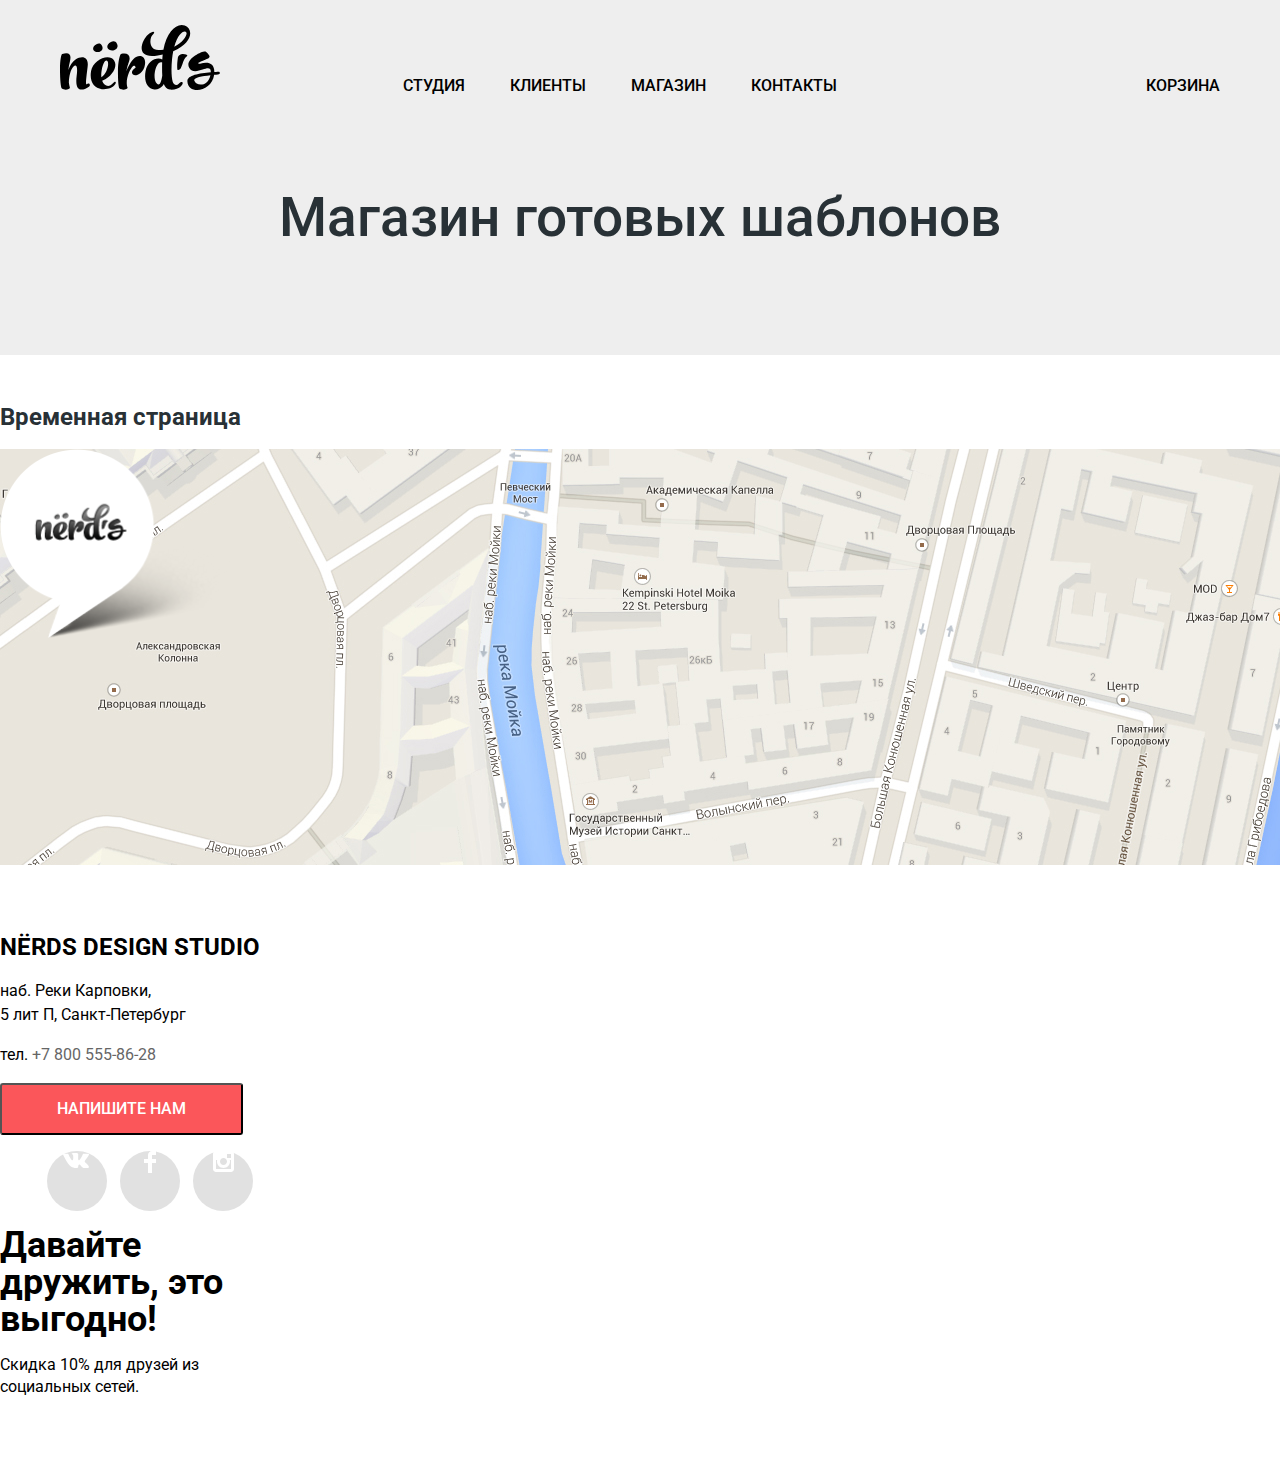
==== blank.html @ 704a521c "create: main html" ====
<!DOCTYPE html>
<html lang="ru">

<head>
    <meta charset="utf-8" />
    <title>Магазин готовых шаблонов</title>
    <link href="https://fonts.googleapis.com/css2?family=Roboto:ital,wght@0,400;0,500;1,700&display=swap" rel="stylesheet" />
    <link href="css/normalize.css" rel="stylesheet" />
    <link href="css/style.css" rel="stylesheet" />
</head>

<body>
    <header class="page-header">
        <div class="wrapper">
            <nav class="main-navigation page">
                <a class="main-header-logo" href="/index.html">
                    <img src="img/nerds-logo.svg" width="160" height="65" alt="Логотип
              интернет-магазина Nerds" class="logo" />
                </a>
                <ul class="site-navigation">
                    <li><a href="#">Студия</a></li>
                    <li><a href="#">Клиенты</a></li>
                    <li><a href="catalog.html">Магазин</a></li>
                    <li><a href="#">Контакты</a></li>
                </ul>
                <div class="basket">
                    <a href="#nowhere" class="basket-link">Корзина</a>
                </div>
            </nav>
            <h1 class="catalog-title">Магазин готовых шаблонов</h1>
        </div>
    </header>
    <main>
        <h2>Временная страница</h2>
    </main>
    <footer class="main-footer">
        <section class="map">
            <h2 class="visually-hidden">Где нас найти - карта</h2>
            <img src="img/map-marker.png" width="230" height="190" class="map-marker" alt="Местоположение на карте" />
        </section>
        <section>
            <h2>NЁRDS DESIGN STUDIO</h2>
            <p>наб. Реки Карповки,<br />5 лит П, Санкт-Петербург</p>
            <p class="contact-tel">
                тел. <a href="tel:+78005558628">+7 800 555-86-28</a>
            </p>
            <button type="button" class="button">Напишите нам</button>
        </section>
        <section class="social">
            <h2 class="visually-hidden">Нердс в социальных сетях</h2>
            <ul class="social-list">
                <li class="social-button">
                    <a href="https://vk.com/htmlacademy">
                        <svg class="social-item" width="27" height="15" viewBox="0
                        0 27 15" fill="none" xmlns="http://www.w3.org/2000/svg">
                <path
                  d="M16.138 11.5108C17.094 11.2018 18.318 13.5508
                          19.621 14.4498C20.599 15.1308 21.348 14.9838 21.348
                          14.9838L24.821 14.9338C24.821 14.9338 26.636 14.8218
                          25.778 13.3798C25.707 13.2598 25.275 12.3108 23.193
                          10.3578C21.016 8.31477 21.311 8.64577 23.932
                          5.11377C25.529 2.96077 26.168 1.64577 25.968
                          1.08577C25.776 0.54677 24.603 0.68677 24.603
                          0.68677L20.69 0.71377C20.309 0.71477 19.986 0.83277
                          19.839 1.22877C19.836 1.23277 19.218 2.89477 18.394
                          4.30777C16.653 7.29677 15.958 7.45577 15.67
                          7.26877C15.009 6.83577 15.176 5.53177 15.176
                          4.60477C15.176 1.70777 15.608 0.49977 14.33
                          0.18777C13.903 0.0837698 13.591 0.0157698 12.502
                          0.00576984C11.11 -0.0152302 9.92797 0.00576985 9.25797
                          0.33477C8.81297 0.55777 8.47197 1.04677 8.67897
                          1.07477C8.93897 1.10977 9.52197 1.23477 9.83397
                          1.66077C10.235 2.21277 10.223 3.44977 10.223
                          3.44977C10.223 3.44977 10.452 6.86077 9.68297
                          7.28377C9.15497 7.57377 8.43297 6.98177 6.87997
                          4.26777C6.08697 2.87977 5.48797 1.34577 5.48797
                          1.34577C5.48797 1.34577 5.37197 1.06077 5.16197
                          0.90477C4.91197 0.71977 4.56197 0.66077 4.56197
                          0.66077L0.84797 0.68477C0.84797 0.68477 0.28997
                          0.70077 0.0849697 0.94677C-0.0970303 1.16477 0.0699697
                          1.61477 0.0699697 1.61477C0.0699697 1.61477 2.97897
                          8.49577 6.27297 11.9618C9.29297 15.1438 12.725 14.9328
                          12.725 14.9328H14.28C14.28 14.9328 14.749 14.8788
                          14.989 14.6208C15.213 14.3808 15.203 13.9298 15.203
                          13.9298C15.203 13.9298 15.172 11.8208 16.138 11.5108Z"
                  fill="white"
                />
              </svg>
                    </a>
                </li>
                <li class="social-button">
                    <a href="https://www.facebook.com/htmlacademy/">
                        <svg class="social-item" width="12" height="22" viewBox="0 0 12 22" fill="none" xmlns="http://www.w3.org/2000/svg">
                <path
                  d="M12 4V0H8C5.79086 0 4 1.79086 4
                            4V8H0V12H4V22H8V12H12V8H8V4H12Z"
                  fill="white"
                />
              </svg>
                    </a>
                </li>
                <li class="social-button">
                    <a href="https://www.instagram.com/htmlacademy/">
                        <svg class="social-item" width="21" height="21" viewBox="0 0 21 21" fill="none" xmlns="http://www.w3.org/2000/svg">
                <path
                  fill-rule="evenodd"
                  clip-rule="evenodd"
                  d="M3
                              0H18C19.65 0 21 1.35 21 3V18C21 19.65 19.65 21 18
                              21H3C1.35 21 0 19.65 0 18V3C0 1.35 1.35 0 3 0ZM14
                              10.5C14 8.57 12.43 7 10.5 7C8.57 7 7 8.57 7 10.5C7
                              12.43 8.57 14 10.5 14C12.43 14 14 12.43 14 10.5ZM3
                              18V9H4.181C4.0626 9.49127 4.00186 9.99467 4 10.5C4
                              14.0899 6.91015 17 10.5 17C14.0899 17 17 14.0899
                              17 10.5C16.9986 9.99464 16.9379 9.49118 16.819
                              9H18V18H3ZM14 7H18V3H14V7Z"
                  fill="white"
                />
              </svg>
                    </a>
                </li>
            </ul>

            <div class="promo">
                <h2 class="visually-hidden">Промоакция магазина Нердс</h2>
                <span>Давайте дружить, это выгодно!</span>
                <p>Скидка 10% для друзей из социальных сетей.</p>
            </div>
        </section>
    </footer>
</body>

</html>
---- css/style.css ----
:root {
  --basic-black: #000000;
  --basic-dark-black: #283136;
  --basic-light-black: #4d4d4d;
  --basic-extra-black: #231f20;
  --basic-neutral-grey: #eeeeee;
  --basic-grey: #a6a6a6;
  --basic-light-grey: #E8E8E8;
  --basic-extra-grey: #dfdfdf;
  --basic-dark-grey: #d5d5d5;
  --basic-white: #ffffff;
  --basic-red: #fb565a;
  --basic-light-red: #e74246;
  --basic-extra-red: #d7373b;
  --basic-green: #00ca74;
  --basic-light-green: #00bc6c;
  --basic-extra-green: #00aa62;
  --basic-yellow: #efc84a;
  --basic-light-yellow: #eab534;
  --basic-extra-yellow: #e5a722;
}

/* Global */



body {
  min-width: 1200px;
  margin: 0;
  padding: 0;
  font-family: "Roboto", sans-serif;
  font-size: 16px;
  line-height: 24px;
  font-weight: 400;
  color: var(--basic-dark-black);
  text-transform: none;
  background-color: var(--basic-white);
}

a {
  text-decoration: none;
}

img {
  max-width: 100%;
  height: auto;
}

.visually-hidden {
  position: absolute;
  clip: rect(0 0 0 0);
  width: 1px;
  height: 1px;
  margin: -1px;
}

/* Grid */

.page {
  height: 100%;
}

.page-body {
  min-height: 100%;
  display: grid;
  grid-template-rows: min-content 1fr min-content;
  align-content: start;
}

.main-header,
.page-header {
  padding-top: 25px;
  background-color: var(--basic-neutral-grey);
}

.wrapper {
  width: 1160px;
  margin: 0 auto;
}

/* Main navigation */

.main-navigation {
  font-size: 16px;
  line-height: 24px;
  display: flex;
  justify-content: space-between;
  align-items: baseline;
}

.logo {
  width: 160px;
}

.basket-link {
  width: 160px;
    text-transform: uppercase;
}

.site-navigation {
  display: flex;
  flex-wrap: wrap;
  width: 600px;
  justify-content: flex-start;
  align-items: baseline;
  text-transform: uppercase;

}

.site-navigation li {
  margin-right: 45px;
  margin-bottom: 10px;
}



.site-navigation,
.basket-link {
  list-style: none;
  font-weight: 500;
  line-height: 16px;
}

.site-navigation a,
.basket-link {
  color: var(--basic-black);
}

.site-navigation a:hover,
.basket-link:hover {
  color: var(--basic-red);
}

.site-navigation a:focus,
.basket-link:focus {
  color: var(--basic-gray);
}

.site-navigation-current a:not([href]) {
  color: var(--basic-black);
  text-decoration: underline;
  text-decoration-color: var(--basic-red);
}

/* slider */

.slide {
  margin-bottom: 80px;
  background-color: var(--basic-neutral-grey);
}

.slide-wrap {
  width: 1160px;
  margin: 0 auto;
  display: grid;
  grid-template-columns: 1fr 760px;
}

.slider {
  list-style: none;
  background-color: var(--basic-neutral-grey);
}

.slide-wrap {
  display: flex;
  flex-direction: row;
  align-items: flex-start;
}

.slogan {
  margin: 70px 0 0 0;
  padding-right: 10px;
  font-weight: 500;
  font-size: 55px;
  line-height: 55px;
}

.slider-text {
  padding-bottom: 40px;
}

.slider-pagination {
  display: flex;
}

.slider-pagination li {
  list-style-type: none;
  margin-right: 17px;
}

.slider.button,
.services-item.button {
  padding: 15px 55px;
  background-color: var(--basic-red);
  font-weight: 500;
  line-height: 18px;
  color: #ffffff;
  text-transform: uppercase;
  border-radius: 3px;
}

.slider.button {
  width: 240px;
}

.slider.button:hover,
.services-item.button:hover {
  background: var(--basic-red);
}

.slider.button:focus,
.services-item.button:focus {
  background-color: var(--basic-extra-red);
  opacity: 0.3;
}

/*services*/

.services {
  margin-bottom: 80px;
}

.services-list {
  list-style: none;
}

.services-list {
  display: grid;
  grid-template-columns: 1fr 1fr 1fr;
}

.services-item {
  margin-bottom: 25px;
  width: 300px;
  text-align: left;
}

.services-item p {
  margin-bottom: 40px;
}

.services-item h3 {
  margin-bottom: 0;
  text-align: left;
  font-weight: 700;
  font-size: 24px;
  line-height: 30px;
  color: #000000;
}

.services-item.button-green {
  padding: 15px 55px;
  background-color: var(--basic-green);
  font-weight: 500;
  line-height: 18px;
  color: #ffffff;
  text-transform: uppercase;
  border-radius: 3px;
}

.services-item.button-green:hover {
  background-color: var(--basic-light-green);
}

.services-item.button-green:focus {
  background-color: var(--basic-extra-green);
  opacity: 0.3;
}

.services-item.button-yellow {
  padding: 15px 55px;
  background-color: var(--basic-yellow);
  font-weight: 500;
  line-height: 18px;
  color: #ffffff;
  text-transform: uppercase;
  border-radius: 3px;
}

.services-item.button-yellow:hover {
  background-color: var(--basic-light-yellow);
}

.services-item.button-yellow:focus {
  background-color: var(--basic-extra-yellow);
  opacity: 0.3;
}

/*about*/

.about-wrap {
  margin-bottom: 80px;
  display: grid;
  grid-template-columns: 800px 360px;
}

.about {
  max-width: 650px;
}

.slogan-about {
  font-weight: 500;
  font-size: 45px;
  line-height: 45px;
}

.title-about {
  font-weight: bold;
  font-size: 16px;
  line-height: 24px;
  text-transform: uppercase;
}

.development-list,
.portfolio-list {
  list-style: none;
  padding: 0;
  margin: 0;
}

/*  portfolio */

.portfolio-list {
  margin-bottom: 80px;
  display: grid;
  grid-template-columns: 1fr 1fr 1fr 1fr;
}

.map {
  position: relative;
  width: 100%;
  height: 416px;
  margin-bottom: 70px;
  background-image: url(../img/map.jpg);
}

.contact {
  position: absolute;
  top: 156px;
  left: 0px;                                     ;
}

/*footer*/

.main-footer {
  color: var(--basic-black);
  background-color: var(--basic-white);
  margin-bottom: 80px;
}

.footer-wrapper {
  width: 1160px;
  margin: 0 auto;
}

.footer-wrapper {
  display: grid;
  grid-template-columns: 1fr 1fr;
}

.social {
  width: 260px;
}

.social-list {
  display: flex;
  justify-content: space-around;
}

.social ul {
  list-style: none;
}

.social-button {
  width: 60px;
  height: 60px;
  border-radius: 50%;
  background: linear-gradient(0deg, #e1e1e1, #e1e1e1), #ffffff;
  text-align: center;
}

.social-button:hover {
  background: red;
}


.promo span {
  font-weight: bold;
  font-size: 36px;
  line-height: 36px;
}

.promo p {
  line-height: 22px;
}

/*contact*/

.contact h2 {
  font-weight: bold;
  font-size: 18px;
  line-height: 30px;
}

.contact p {
  font-weight: 400;
  font-size: 16px;
  line-height: 18px;
  color: #666666;
}

.contact-tel a {
  color: #666666;
}

.button {
  padding: 15px 55px;
  background-color: var(--basic-red);
  font-weight: 500;
  line-height: 18px;
  color: #ffffff;
  text-transform: uppercase;
  border-radius: 3px;
}

/*page-catalog*/

.page-header {
  margin-bottom: 50px;
  background-color: var(--basic-neutral-grey);
}

.page-grid {
  display: grid;
  grid-template-columns: 400px 760px;

}

.content-header {
  display: flex;
  justify-content: space-between;
  min-width: 760px;

}

.sort-list {
  display: flex;
}

.sort-item {
  padding: 0;
  margin-right: 25px;
}

.catalog-title {
  margin: 0;
  padding: 70px 0 110px 0;
  text-align: center;
  font-weight: 500;
  font-size: 55px;
  line-height: 55px;
}

.sort {
  font-weight: 700;
  font-size: 18px;
  line-height: 30px;
  text-transform: uppercase;
}

.sort-list,
.sort-control,
.content-browser,
.pagination {
  list-style: none;
}

.sort-item {
  font-size: 14px;
  color: #E8E8E8;
  line-height: 18px;
  text-transform: uppercase;
}

.sort-item a.active {
  font-size: 14px;
  line-height: 18px;
  color: var(--basic-black);
  text-transform: uppercase;
}



.pagination-item {
  width: 50px;
  height: 40px;
  padding-top: 10px;
  text-align: center;
  border: 1px solid #DBDBDB;
  border-radius: 3px;
  background-color: var(--basic-light-grey);
}

.pagination-item-current {
  width: 50px;
  height: 40px;
  padding-top: 10px;
  text-align: center;
  background-color: var(--basic-white);
  border: 1px solid #DBDBDB;
}

.pagination-item-next {
  width: 260px;
  height: 40px;
  padding-top: 10px;
  background-color: var(--basic-neutral-grey);
  border: 1px solid #DBDBDB;
  text-align: center;
}

.content-main {
  min-width: 760px;
  padding: 0;
}

.content-browser {
  display: grid;
  grid-template-columns: 1fr 1fr;
  grid-template-rows: 1fr 1fr 1fr;
  padding: 0;
}

.content-item {
  width: 360px;
  height: 618px;
  margin-right: 30px;
  margin-bottom: 30px;
  border: 1px solid  var(--basic-light-grey);
  border-radius: 3px;
}

.content-item:nth-child(2n) {
  margin-right: 0;
}

.browser {
  width: 360px;
  height: 40px;
  margin: 0;
  padding: 0;
  background-color: var(--basic-light-grey);
}

.pagination {
  display: flex;
  justify-content: space-between;
  width: 445px;
  padding: 0;
  margin-bottom: 60px;
}
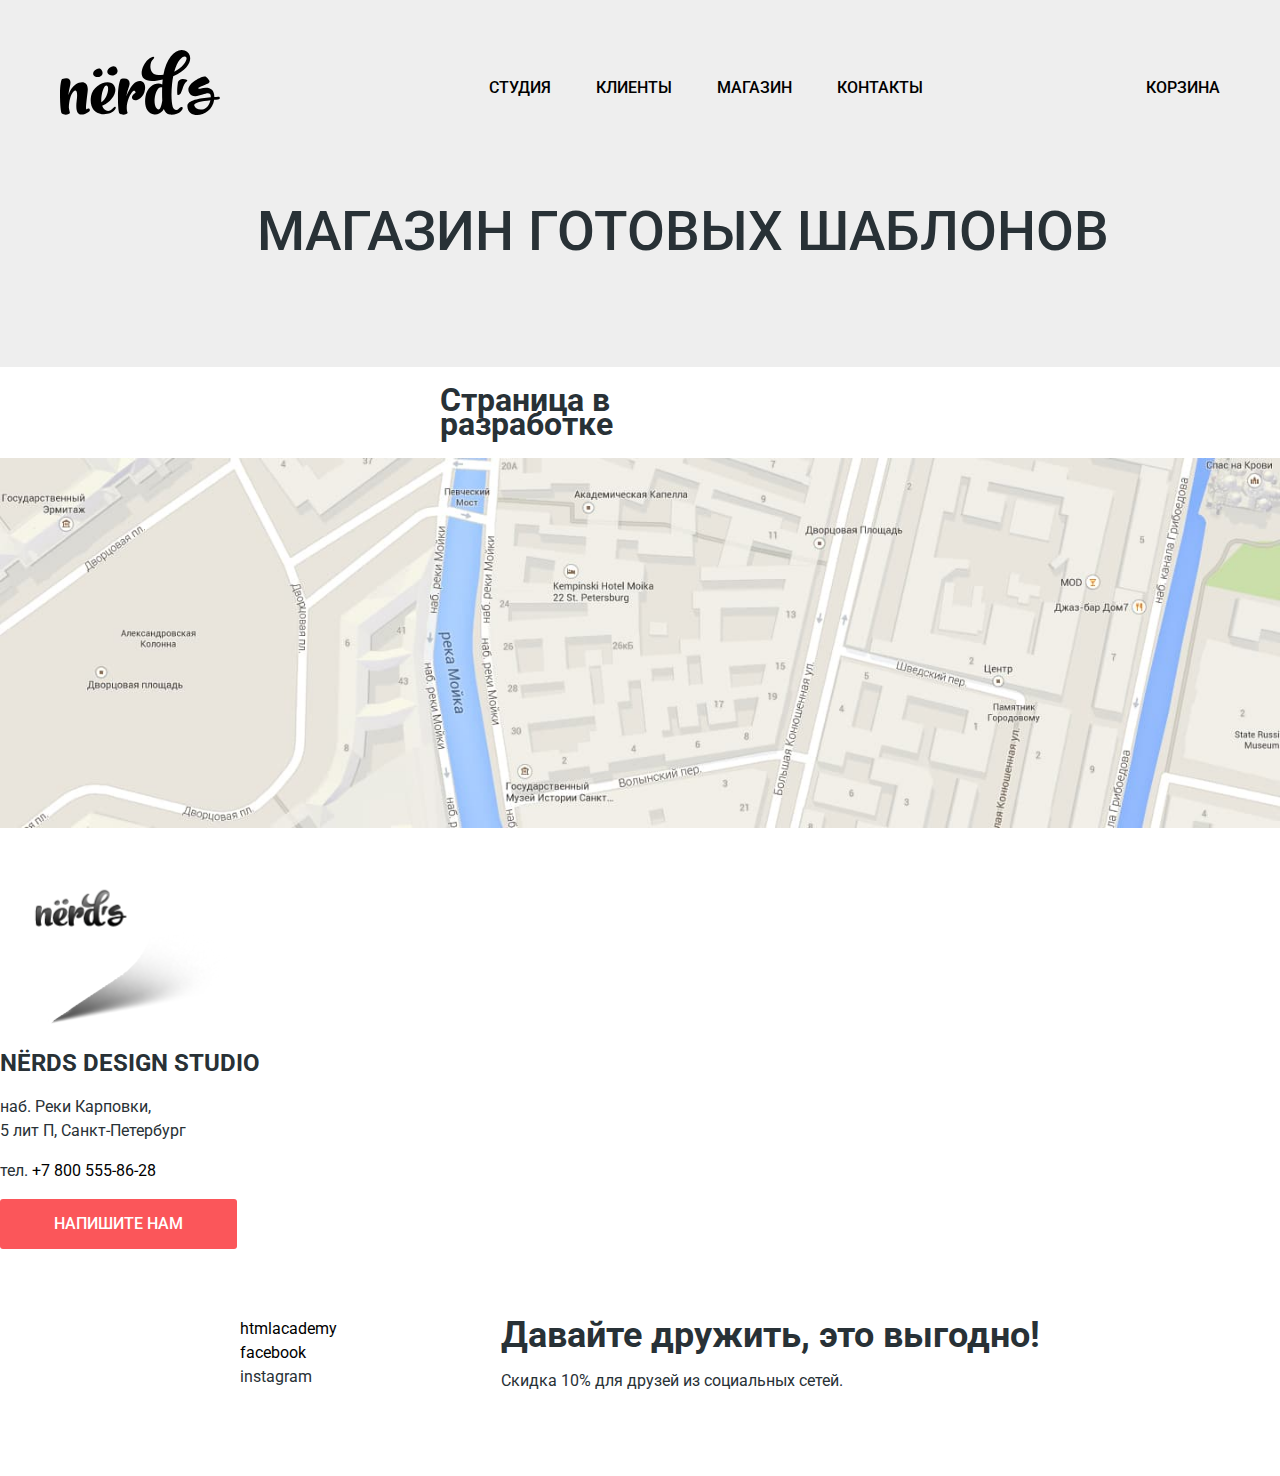
==== commit e892ef65: "create: blank.html" ====
--- a/blank.html
+++ b/blank.html
@@ -2,132 +2,81 @@
 <html lang="ru">
 
 <head>
-    <meta charset="utf-8" />
-    <title>Магазин готовых шаблонов</title>
-    <link href="https://fonts.googleapis.com/css2?family=Roboto:ital,wght@0,400;0,500;1,700&display=swap" rel="stylesheet" />
-    <link href="css/normalize.css" rel="stylesheet" />
-    <link href="css/style.css" rel="stylesheet" />
+  <meta charset="utf-8" />
+  <title>Магазин готовых шаблонов</title>
+  <link href="https://fonts.googleapis.com/css2?family=Roboto:ital,wght@0,400;0,500;1,700&display=swap" rel="stylesheet" />
+  <link href="css/normalize.css" rel="stylesheet" />
+  <link href="css/style.css" rel="stylesheet" />
+  <link rel="icon" href="favicon.ico" />
+  <link rel="icon" href="img/favicons/icon.svg" type="image/svg+xml" />
+  <link rel="apple-touch-icon" href="img/favicons/180.png" />
+  <link rel="manifest" href="manifest.webmanifest" />
 </head>
 
-<body>
-    <header class="page-header">
-        <div class="wrapper">
-            <nav class="main-navigation page">
-                <a class="main-header-logo" href="/index.html">
-                    <img src="img/nerds-logo.svg" width="160" height="65" alt="Логотип
+<body class="page-body inner-page">
+  <header class="main-header header-catalog">
+    <nav class="main-navigation">
+      <a class="main-header-logo" href="index.html">
+        <img src="img/nerds-logo.svg" width="160" height="65" alt="Логотип
               интернет-магазина Nerds" class="logo" />
-                </a>
-                <ul class="site-navigation">
-                    <li><a href="#">Студия</a></li>
-                    <li><a href="#">Клиенты</a></li>
-                    <li><a href="catalog.html">Магазин</a></li>
-                    <li><a href="#">Контакты</a></li>
-                </ul>
-                <div class="basket">
-                    <a href="#nowhere" class="basket-link">Корзина</a>
-                </div>
-            </nav>
-            <h1 class="catalog-title">Магазин готовых шаблонов</h1>
+      </a>
+      <ul class="site-navigation">
+        <li class="site-navigation-item"><a href="blank.html">Студия</a></li>
+        <li class="site-navigation-item"><a href="blank.html">Клиенты</a></li>
+        <li class="site-navigation-item"><a href="catalog.html">Магазин</a></li>
+        <li class="site-navigation-item"><a href="blank.html">Контакты</a></li>
+      </ul>
+
+      <a href="blank.html" class="basket-link">Корзина</a>
+      <p class="big-title">Магазин готовых шаблонов</p>
+    </nav>
+  </header>
+  <main class="page-catalog container">
+    <h1>Страница в разработке</h1>
+  </main>
+  <footer class="main-footer">
+    <section class="map">
+      <h2 class="visually-hidden">Где нас найти - карта</h2>
+      <img src="img/map.jpg" width="100%" height="416" alt="Карта Санкт-Петербурга" />
+      <img src="img/map-marker.png" width="230" height="190" class="map-marker" alt="Местоположение на карте" />
+    </section>
+
+    <section class="contacts">
+      <h2 class="contact-title">NЁRDS DESIGN STUDIO</h2>
+      <p class="contact-text">
+        наб. Реки Карповки,<br />5 лит П, Санкт-Петербург
+      </p>
+      <p class="contact-tel">
+        тел. <a href="tel:+78005558628">+7 800 555-86-28</a>
+      </p>
+      <button type="button" class="button">Напишите нам</button>
+    </section>
+    <div class="footer-grid container">
+      <section class="social">
+        <h2 class="visually-hidden">Нердс в социальных сетях</h2>
+        <ul class="social-list">
+          <li class="social-button">
+            <a href="https://vk.com/htmlacademy">htmlacademy </a>
+          </li>
+          <li class="social-button">
+            <a href="https://www.facebook.com/htmlacademy/">facebook </a>
+          </li>
+          <li class="social-button">
+            instagram
+            <a href="https://www.instagram.com/htmlacademy/"> </a>
+          </li>
+        </ul>
+
+        <div class="promo">
+          <h2 class="visually-hidden">Промоакция магазина Нердс</h2>
+          <span class="promo-slogan">Давайте дружить, это выгодно!</span>
+          <p class="page-text page-text-promo">
+            Скидка 10% для друзей из социальных сетей.
+          </p>
         </div>
-    </header>
-    <main>
-        <h2>Временная страница</h2>
-    </main>
-    <footer class="main-footer">
-        <section class="map">
-            <h2 class="visually-hidden">Где нас найти - карта</h2>
-            <img src="img/map-marker.png" width="230" height="190" class="map-marker" alt="Местоположение на карте" />
-        </section>
-        <section>
-            <h2>NЁRDS DESIGN STUDIO</h2>
-            <p>наб. Реки Карповки,<br />5 лит П, Санкт-Петербург</p>
-            <p class="contact-tel">
-                тел. <a href="tel:+78005558628">+7 800 555-86-28</a>
-            </p>
-            <button type="button" class="button">Напишите нам</button>
-        </section>
-        <section class="social">
-            <h2 class="visually-hidden">Нердс в социальных сетях</h2>
-            <ul class="social-list">
-                <li class="social-button">
-                    <a href="https://vk.com/htmlacademy">
-                        <svg class="social-item" width="27" height="15" viewBox="0
-                        0 27 15" fill="none" xmlns="http://www.w3.org/2000/svg">
-                <path
-                  d="M16.138 11.5108C17.094 11.2018 18.318 13.5508
-                          19.621 14.4498C20.599 15.1308 21.348 14.9838 21.348
-                          14.9838L24.821 14.9338C24.821 14.9338 26.636 14.8218
-                          25.778 13.3798C25.707 13.2598 25.275 12.3108 23.193
-                          10.3578C21.016 8.31477 21.311 8.64577 23.932
-                          5.11377C25.529 2.96077 26.168 1.64577 25.968
-                          1.08577C25.776 0.54677 24.603 0.68677 24.603
-                          0.68677L20.69 0.71377C20.309 0.71477 19.986 0.83277
-                          19.839 1.22877C19.836 1.23277 19.218 2.89477 18.394
-                          4.30777C16.653 7.29677 15.958 7.45577 15.67
-                          7.26877C15.009 6.83577 15.176 5.53177 15.176
-                          4.60477C15.176 1.70777 15.608 0.49977 14.33
-                          0.18777C13.903 0.0837698 13.591 0.0157698 12.502
-                          0.00576984C11.11 -0.0152302 9.92797 0.00576985 9.25797
-                          0.33477C8.81297 0.55777 8.47197 1.04677 8.67897
-                          1.07477C8.93897 1.10977 9.52197 1.23477 9.83397
-                          1.66077C10.235 2.21277 10.223 3.44977 10.223
-                          3.44977C10.223 3.44977 10.452 6.86077 9.68297
-                          7.28377C9.15497 7.57377 8.43297 6.98177 6.87997
-                          4.26777C6.08697 2.87977 5.48797 1.34577 5.48797
-                          1.34577C5.48797 1.34577 5.37197 1.06077 5.16197
-                          0.90477C4.91197 0.71977 4.56197 0.66077 4.56197
-                          0.66077L0.84797 0.68477C0.84797 0.68477 0.28997
-                          0.70077 0.0849697 0.94677C-0.0970303 1.16477 0.0699697
-                          1.61477 0.0699697 1.61477C0.0699697 1.61477 2.97897
-                          8.49577 6.27297 11.9618C9.29297 15.1438 12.725 14.9328
-                          12.725 14.9328H14.28C14.28 14.9328 14.749 14.8788
-                          14.989 14.6208C15.213 14.3808 15.203 13.9298 15.203
-                          13.9298C15.203 13.9298 15.172 11.8208 16.138 11.5108Z"
-                  fill="white"
-                />
-              </svg>
-                    </a>
-                </li>
-                <li class="social-button">
-                    <a href="https://www.facebook.com/htmlacademy/">
-                        <svg class="social-item" width="12" height="22" viewBox="0 0 12 22" fill="none" xmlns="http://www.w3.org/2000/svg">
-                <path
-                  d="M12 4V0H8C5.79086 0 4 1.79086 4
-                            4V8H0V12H4V22H8V12H12V8H8V4H12Z"
-                  fill="white"
-                />
-              </svg>
-                    </a>
-                </li>
-                <li class="social-button">
-                    <a href="https://www.instagram.com/htmlacademy/">
-                        <svg class="social-item" width="21" height="21" viewBox="0 0 21 21" fill="none" xmlns="http://www.w3.org/2000/svg">
-                <path
-                  fill-rule="evenodd"
-                  clip-rule="evenodd"
-                  d="M3
-                              0H18C19.65 0 21 1.35 21 3V18C21 19.65 19.65 21 18
-                              21H3C1.35 21 0 19.65 0 18V3C0 1.35 1.35 0 3 0ZM14
-                              10.5C14 8.57 12.43 7 10.5 7C8.57 7 7 8.57 7 10.5C7
-                              12.43 8.57 14 10.5 14C12.43 14 14 12.43 14 10.5ZM3
-                              18V9H4.181C4.0626 9.49127 4.00186 9.99467 4 10.5C4
-                              14.0899 6.91015 17 10.5 17C14.0899 17 17 14.0899
-                              17 10.5C16.9986 9.99464 16.9379 9.49118 16.819
-                              9H18V18H3ZM14 7H18V3H14V7Z"
-                  fill="white"
-                />
-              </svg>
-                    </a>
-                </li>
-            </ul>
-
-            <div class="promo">
-                <h2 class="visually-hidden">Промоакция магазина Нердс</h2>
-                <span>Давайте дружить, это выгодно!</span>
-                <p>Скидка 10% для друзей из социальных сетей.</p>
-            </div>
-        </section>
-    </footer>
+      </section>
+    </div>
+  </footer>
 </body>
 
 </html>
--- a/css/style.css
+++ b/css/style.css
@@ -1,561 +1,459 @@
-:root {
-  --basic-black: #000000;
-  --basic-dark-black: #283136;
-  --basic-light-black: #4d4d4d;
-  --basic-extra-black: #231f20;
-  --basic-neutral-grey: #eeeeee;
-  --basic-grey: #a6a6a6;
-  --basic-light-grey: #E8E8E8;
-  --basic-extra-grey: #dfdfdf;
-  --basic-dark-grey: #d5d5d5;
-  --basic-white: #ffffff;
-  --basic-red: #fb565a;
-  --basic-light-red: #e74246;
-  --basic-extra-red: #d7373b;
-  --basic-green: #00ca74;
-  --basic-light-green: #00bc6c;
-  --basic-extra-green: #00aa62;
-  --basic-yellow: #efc84a;
-  --basic-light-yellow: #eab534;
-  --basic-extra-yellow: #e5a722;
-}
-
-/* Global */
-
-
-
-body {
-  min-width: 1200px;
-  margin: 0;
-  padding: 0;
-  font-family: "Roboto", sans-serif;
-  font-size: 16px;
-  line-height: 24px;
-  font-weight: 400;
-  color: var(--basic-dark-black);
-  text-transform: none;
-  background-color: var(--basic-white);
-}
-
-a {
-  text-decoration: none;
-}
-
-img {
-  max-width: 100%;
-  height: auto;
-}
-
-.visually-hidden {
-  position: absolute;
-  clip: rect(0 0 0 0);
-  width: 1px;
-  height: 1px;
-  margin: -1px;
-}
-
-/* Grid */
-
-.page {
-  height: 100%;
-}
-
-.page-body {
-  min-height: 100%;
-  display: grid;
-  grid-template-rows: min-content 1fr min-content;
-  align-content: start;
-}
-
-.main-header,
-.page-header {
-  padding-top: 25px;
-  background-color: var(--basic-neutral-grey);
-}
-
-.wrapper {
-  width: 1160px;
-  margin: 0 auto;
-}
-
-/* Main navigation */
-
-.main-navigation {
-  font-size: 16px;
-  line-height: 24px;
-  display: flex;
-  justify-content: space-between;
-  align-items: baseline;
-}
-
-.logo {
-  width: 160px;
-}
-
-.basket-link {
-  width: 160px;
-    text-transform: uppercase;
-}
-
-.site-navigation {
-  display: flex;
-  flex-wrap: wrap;
-  width: 600px;
-  justify-content: flex-start;
-  align-items: baseline;
-  text-transform: uppercase;
-
-}
-
-.site-navigation li {
-  margin-right: 45px;
-  margin-bottom: 10px;
-}
-
-
-
-.site-navigation,
-.basket-link {
-  list-style: none;
-  font-weight: 500;
-  line-height: 16px;
-}
-
-.site-navigation a,
-.basket-link {
-  color: var(--basic-black);
-}
-
-.site-navigation a:hover,
-.basket-link:hover {
-  color: var(--basic-red);
-}
-
-.site-navigation a:focus,
-.basket-link:focus {
-  color: var(--basic-gray);
-}
-
-.site-navigation-current a:not([href]) {
-  color: var(--basic-black);
-  text-decoration: underline;
-  text-decoration-color: var(--basic-red);
-}
-
-/* slider */
-
-.slide {
-  margin-bottom: 80px;
-  background-color: var(--basic-neutral-grey);
-}
-
-.slide-wrap {
-  width: 1160px;
-  margin: 0 auto;
-  display: grid;
-  grid-template-columns: 1fr 760px;
-}
-
-.slider {
-  list-style: none;
-  background-color: var(--basic-neutral-grey);
-}
-
-.slide-wrap {
-  display: flex;
-  flex-direction: row;
-  align-items: flex-start;
-}
-
-.slogan {
-  margin: 70px 0 0 0;
-  padding-right: 10px;
-  font-weight: 500;
-  font-size: 55px;
-  line-height: 55px;
-}
-
-.slider-text {
-  padding-bottom: 40px;
-}
-
-.slider-pagination {
-  display: flex;
-}
-
-.slider-pagination li {
-  list-style-type: none;
-  margin-right: 17px;
-}
-
-.slider.button,
-.services-item.button {
-  padding: 15px 55px;
-  background-color: var(--basic-red);
-  font-weight: 500;
-  line-height: 18px;
-  color: #ffffff;
-  text-transform: uppercase;
-  border-radius: 3px;
-}
-
-.slider.button {
-  width: 240px;
-}
-
-.slider.button:hover,
-.services-item.button:hover {
-  background: var(--basic-red);
-}
-
-.slider.button:focus,
-.services-item.button:focus {
-  background-color: var(--basic-extra-red);
-  opacity: 0.3;
-}
-
-/*services*/
-
-.services {
-  margin-bottom: 80px;
-}
-
-.services-list {
-  list-style: none;
-}
-
-.services-list {
-  display: grid;
-  grid-template-columns: 1fr 1fr 1fr;
-}
-
-.services-item {
-  margin-bottom: 25px;
-  width: 300px;
-  text-align: left;
-}
-
-.services-item p {
-  margin-bottom: 40px;
-}
-
-.services-item h3 {
-  margin-bottom: 0;
-  text-align: left;
-  font-weight: 700;
-  font-size: 24px;
-  line-height: 30px;
-  color: #000000;
-}
-
-.services-item.button-green {
-  padding: 15px 55px;
-  background-color: var(--basic-green);
-  font-weight: 500;
-  line-height: 18px;
-  color: #ffffff;
-  text-transform: uppercase;
-  border-radius: 3px;
-}
-
-.services-item.button-green:hover {
-  background-color: var(--basic-light-green);
-}
-
-.services-item.button-green:focus {
-  background-color: var(--basic-extra-green);
-  opacity: 0.3;
-}
-
-.services-item.button-yellow {
-  padding: 15px 55px;
-  background-color: var(--basic-yellow);
-  font-weight: 500;
-  line-height: 18px;
-  color: #ffffff;
-  text-transform: uppercase;
-  border-radius: 3px;
-}
-
-.services-item.button-yellow:hover {
-  background-color: var(--basic-light-yellow);
-}
-
-.services-item.button-yellow:focus {
-  background-color: var(--basic-extra-yellow);
-  opacity: 0.3;
-}
-
-/*about*/
-
-.about-wrap {
-  margin-bottom: 80px;
-  display: grid;
-  grid-template-columns: 800px 360px;
-}
-
-.about {
-  max-width: 650px;
-}
-
-.slogan-about {
-  font-weight: 500;
-  font-size: 45px;
-  line-height: 45px;
-}
-
-.title-about {
-  font-weight: bold;
-  font-size: 16px;
-  line-height: 24px;
-  text-transform: uppercase;
-}
-
-.development-list,
-.portfolio-list {
-  list-style: none;
-  padding: 0;
-  margin: 0;
-}
-
-/*  portfolio */
-
-.portfolio-list {
-  margin-bottom: 80px;
-  display: grid;
-  grid-template-columns: 1fr 1fr 1fr 1fr;
-}
-
-.map {
-  position: relative;
-  width: 100%;
-  height: 416px;
-  margin-bottom: 70px;
-  background-image: url(../img/map.jpg);
-}
-
-.contact {
-  position: absolute;
-  top: 156px;
-  left: 0px;                                     ;
-}
-
-/*footer*/
-
-.main-footer {
-  color: var(--basic-black);
-  background-color: var(--basic-white);
-  margin-bottom: 80px;
-}
-
-.footer-wrapper {
-  width: 1160px;
-  margin: 0 auto;
-}
-
-.footer-wrapper {
-  display: grid;
-  grid-template-columns: 1fr 1fr;
-}
-
-.social {
-  width: 260px;
-}
-
-.social-list {
-  display: flex;
-  justify-content: space-around;
-}
-
-.social ul {
-  list-style: none;
-}
-
-.social-button {
-  width: 60px;
-  height: 60px;
-  border-radius: 50%;
-  background: linear-gradient(0deg, #e1e1e1, #e1e1e1), #ffffff;
-  text-align: center;
-}
-
-.social-button:hover {
-  background: red;
-}
-
-
-.promo span {
-  font-weight: bold;
-  font-size: 36px;
-  line-height: 36px;
-}
-
-.promo p {
-  line-height: 22px;
-}
-
-/*contact*/
-
-.contact h2 {
-  font-weight: bold;
-  font-size: 18px;
-  line-height: 30px;
-}
-
-.contact p {
-  font-weight: 400;
-  font-size: 16px;
-  line-height: 18px;
-  color: #666666;
-}
-
-.contact-tel a {
-  color: #666666;
-}
-
-.button {
-  padding: 15px 55px;
-  background-color: var(--basic-red);
-  font-weight: 500;
-  line-height: 18px;
-  color: #ffffff;
-  text-transform: uppercase;
-  border-radius: 3px;
-}
-
-/*page-catalog*/
-
-.page-header {
-  margin-bottom: 50px;
-  background-color: var(--basic-neutral-grey);
-}
-
-.page-grid {
-  display: grid;
-  grid-template-columns: 400px 760px;
-
-}
-
-.content-header {
-  display: flex;
-  justify-content: space-between;
-  min-width: 760px;
-
-}
-
-.sort-list {
-  display: flex;
-}
-
-.sort-item {
-  padding: 0;
-  margin-right: 25px;
-}
-
-.catalog-title {
-  margin: 0;
-  padding: 70px 0 110px 0;
-  text-align: center;
-  font-weight: 500;
-  font-size: 55px;
-  line-height: 55px;
-}
-
-.sort {
-  font-weight: 700;
-  font-size: 18px;
-  line-height: 30px;
-  text-transform: uppercase;
-}
-
-.sort-list,
-.sort-control,
-.content-browser,
-.pagination {
-  list-style: none;
-}
-
-.sort-item {
-  font-size: 14px;
-  color: #E8E8E8;
-  line-height: 18px;
-  text-transform: uppercase;
-}
-
-.sort-item a.active {
-  font-size: 14px;
-  line-height: 18px;
-  color: var(--basic-black);
-  text-transform: uppercase;
-}
-
-
-
-.pagination-item {
-  width: 50px;
-  height: 40px;
-  padding-top: 10px;
-  text-align: center;
-  border: 1px solid #DBDBDB;
-  border-radius: 3px;
-  background-color: var(--basic-light-grey);
-}
-
-.pagination-item-current {
-  width: 50px;
-  height: 40px;
-  padding-top: 10px;
-  text-align: center;
-  background-color: var(--basic-white);
-  border: 1px solid #DBDBDB;
-}
-
-.pagination-item-next {
-  width: 260px;
-  height: 40px;
-  padding-top: 10px;
-  background-color: var(--basic-neutral-grey);
-  border: 1px solid #DBDBDB;
-  text-align: center;
-}
-
-.content-main {
-  min-width: 760px;
-  padding: 0;
-}
-
-.content-browser {
-  display: grid;
-  grid-template-columns: 1fr 1fr;
-  grid-template-rows: 1fr 1fr 1fr;
-  padding: 0;
-}
-
-.content-item {
-  width: 360px;
-  height: 618px;
-  margin-right: 30px;
-  margin-bottom: 30px;
-  border: 1px solid  var(--basic-light-grey);
-  border-radius: 3px;
-}
-
-.content-item:nth-child(2n) {
-  margin-right: 0;
-}
-
-.browser {
-  width: 360px;
-  height: 40px;
-  margin: 0;
-  padding: 0;
-  background-color: var(--basic-light-grey);
-}
-
-.pagination {
-  display: flex;
-  justify-content: space-between;
-  width: 445px;
-  padding: 0;
-  margin-bottom: 60px;
-}
+              /* Variables */
+
+               :root {
+                --basic-white: #ffffff;
+                --basic-black: #000000;
+                --basic-dark-black: #283136;
+                --basic-light-black: #444444;
+                --basic-extra-black: #231f20;
+                --basic-dark-border: #ded7d7;
+                --basic-neutral-grey: #eeeeee;
+                --basic-grey: #a6a6a6;
+                --basic-light-grey: #e8e8e8;
+                --basic-extra-grey: #dfdfdf;
+                --basic-dark-grey: #d5d5d5;
+                --basis-opacity-70: rgba(0, 0, 0, 70%);
+                --basis-opacity-30: rgba(0, 0, 0, 30%);
+                --basic-red: #fb565a;
+                --basic-light-red: #e74246;
+                --basic-extra-red: #d7373b;
+                --basic-green: #00ca74;
+                --basic-light-green: #00bc6c;
+                --basic-extra-green: #00aa62;
+                --basic-yellow: #efc849;
+                --basic-light-yellow: #eab534;
+                --basic-extra-yellow: #e5a722;
+                --special-light-grey: #d7dcde;
+                --special-grey: #b4b9bb;
+              }
+              /* Global */
+
+              .page {
+                height: 100%;
+                box-sizing: content-box;
+              }
+
+              .page-body {
+                min-width: 1200px;
+                margin: 0;
+                padding: 0;
+                font-family: "Roboto", sans-serif;
+                font-size: 16px;
+                line-height: 24px;
+                font-weight: 400;
+                color: var(--basic-dark-black);
+                text-transform: none;
+                background-color: var(--basic-white);
+                min-height: 100%;
+                display: grid;
+                grid-template-rows: min-content 1fr min-content;
+                align-content: start;
+              }
+
+              a {
+                text-decoration: none;
+                color: var(--basic-black);
+              }
+
+              img {
+                max-width: 100%;
+                height: auto;
+              }
+
+              .visually-hidden {
+                position: absolute;
+                clip: rect(0 0 0 0);
+                width: 1px;
+                height: 1px;
+                margin: -1px;
+              }
+
+              .button {
+                text-align: center;
+                vertical-align: middle;
+                padding: 16px 54px;
+                line-height: 18px;
+                font-weight: 500;
+                color: var(--basic-white);
+                text-transform: uppercase;
+                background-color: var(--basic-red);
+                border: none;
+                border-radius: 3px;
+              }
+
+              .container {
+                max-width: 1160px;
+                margin: 0 auto;
+              }
+              /* navigation */
+
+              .main-header {
+                padding-top: 50px;
+                background-color: var(--basic-neutral-grey);
+              }
+
+              .main-navigation {
+                width: 1160px;
+                padding: 0 20px;
+                margin: 0 auto;
+                display: grid;
+                grid-template-columns: 160px 1fr min-content;
+                align-items: center;
+                line-height: 30px;
+                font-weight: 500;
+                text-transform: uppercase;
+              }
+
+              .site-navigation {
+                justify-self: center;
+                display: flex;
+                list-style: none;
+                margin: 0;
+                padding: 0;
+              }
+
+              .site-navigation-item {
+                margin-left: 45px;
+              }
+
+              .site-navigation a:hover,
+              .basket-link:hover {
+                color: var(--basic-red);
+              }
+
+              .site-navigation a:focus,
+              .basket-link:focus {
+                color: var(--basic-grey);
+              }
+
+              .logo {
+                fill: var(--basic-black);
+              }
+
+              .logo:hover {
+                fill: var(--basis-opacity-70);
+              }
+
+              .logo:focus {
+                fill: var(--basis-opacity-30);
+              }
+              /* Global */
+
+              .advantage {
+                background-color: var(--basic-neutral-grey);
+              }
+
+              .advantage-slider {
+                display: flex;
+                width: 1160px;
+                margin: 0 auto;
+                padding: 0 20px;
+                margin-bottom: 80px;
+              }
+
+              .big-title {
+                grid-column: 2 / -2;
+                margin: 78px auto;
+                margin-bottom: 108px;
+                font-size: 55px;
+                line-height: 55px;
+                font-weight: 500;
+              }
+
+              .page-text {
+                font: inherit;
+                color: var(--basic-dark-black);
+              }
+
+              .slider-pagination {
+                list-style: none;
+                margin: 0;
+                padding: 0;
+              }
+
+              .services-list {
+                display: grid;
+                grid-template-columns: 1fr 1fr 1fr;
+                list-style: none;
+                margin: 0;
+                padding: 0;
+              }
+
+              .title {
+                font-size: 24px;
+                line-height: 30px;
+                text-transform: uppercase;
+              }
+
+              .services-item .page-text {
+                max-width: 260px;
+              }
+
+              .button-red {
+                background-color: var(--basic-red);
+              }
+
+              .button:hover,
+              .button-red:hover {
+                background-color: var(--basic-light-red);
+              }
+
+              .button:focus,
+              .button-red:focus {
+                background-color: var(--basic-extra-red);
+                color: var(--basic-dark-grey);
+              }
+
+              .button-green {
+                background-color: var(--basic-green);
+              }
+
+              .button-green:hover {
+                background-color: var(--basic-light-green);
+              }
+
+              .button-yellow {
+                background-color: var(--basic-yellow);
+              }
+
+              .button-yellow:hover {
+                background-color: var(--basic-light-yellow);
+              }
+
+              .button-yellow:focus {
+                background-color: var(--basic-extra-yellow);
+              }
+              /* about */
+
+              .line {
+                display: block;
+                height: 2px;
+                margin-top: 80px;
+                margin-bottom: 80px;
+                background-color: var(--basic-neutral-grey);
+                border: none
+              }
+
+              .about {
+                display: grid;
+                grid-template-columns: 2fr 1fr;
+                column-gap: 150px;
+              }
+
+              .development-list {
+                list-style: none;
+                padding: 0;
+              }
+
+              .slogan-about {
+                font-size: 45px;
+                font-weight: 500;
+                line-height: 45px;
+              }
+
+              .title-about {
+                font-size: 16px;
+                font-weight: 700;
+                line-height: 24px;
+                text-transform: uppercase;
+              }
+
+              .triggers-list {
+                display: grid;
+              }
+
+              .trigger {
+                font-size: 16px;
+                line-height: 18px;
+              }
+
+              .trigger-item {
+                font-size: 45px;
+                font-weight: 700;
+              }
+
+              .trigger-item sup {
+                font-size: 26px;
+                line-height: 40px;
+              }
+              /* portfolio */
+
+              .portfolio-list {
+                display: grid;
+                grid-template-columns: repeat(4, 1fr);
+                align-items: center;
+                margin: 0;
+                margin-bottom: 80px;
+                padding: 0;
+                list-style: none;
+              }
+              /* footer */
+
+              .social {
+                display: grid;
+                grid-template-columns: 261px 1fr;
+                justify-self: center;
+                padding-top: 68px;
+                padding-bottom: 68px;
+              }
+
+              .social-list {
+                margin: 0;
+                padding: 0;
+                list-style: none;
+              }
+
+              .promo-slogan {
+                font-size: 36px;
+                line-height: 36px;
+                font-weight: 700;
+              }
+
+              .page-text-promo {
+                font: inherit;
+                line-height: 22px;
+              }
+              /* modal */
+
+              .modal-message {
+                width: 960px;
+                height: 590px;
+                border: 1px solid rgba(0, 0, 0, 30%);
+                font: inherit;
+              }
+
+              .message-title {
+                font-size: 45px;
+                font-weight: 700;
+              }
+
+              .label-name {
+                font-size: 16px;
+                font-weight: 700;
+                line-height: 18x;
+              }
+
+              .message-item {
+                font: inherit;
+                line-height: 18px;
+                color: var(--basic-light-black);
+              }
+
+              .message-item input {
+                width: 360px;
+                height: 50px;
+                font: inherit;
+                background-color: transparent;
+                border: 2px solid var(--special-light-grey);
+                border-radius: 3px;
+              }
+
+              .message-item textarea {
+                width: 760px;
+                height: 145px;
+                resize: none;
+                font: inherit;
+                background-color: transparent;
+                border: 2px solid var(--special-light-grey);
+                border-radius: 3px;
+              }
+
+              .message-item input:hover,
+              .message-item textarea:hover {
+                border: 2px solid var(--special-grey);
+              }
+              /* catalog */
+
+              .page-catalog {
+                display: grid;
+                grid-template-columns: 260px auto;
+                align-content: start;
+                column-gap: 140px;
+              }
+
+              .page-content {
+                display: grid;
+                grid-template-columns: 1fr 1fr;
+                grid-template-rows: min-content max-content min-content;
+              }
+
+              .content-header {
+                grid-column: 1 / -1;
+              }
+
+              .pagination {
+                grid-column: 1 / -1;
+                display: flex;
+              }
+
+              .filter-title {
+                font-size: 18px;
+                line-height: 30px;
+                font-weight: 700;
+              }
+
+              .filter-item-none {
+                margin-top: 30px;
+                margin-bottom: 30px;
+                background-color: var(--basic-neutral-grey);
+                border: none;
+              }
+
+              .filter-item legend {
+                font-size: 18px;
+                line-height: 30px;
+                font-weight: 700;
+              }
+
+              .button-grey {
+                background-color: var(--basic-neutral-grey);
+                color: var(--basic-black);
+              }
+
+              .button-grey:hover {
+                background-color: var(--basic-extra-grey);
+              }
+
+              .button-grey:focus {
+                background-color: var(--basic-dark-grey);
+                color: var(--basic-grey);
+              }
+
+              .sort-list {
+                display: flex;
+                list-style: none;
+                margin: 61px;
+                padding: 0;
+                text-align: left;
+              }
+
+              .sort-item {
+                margin-left: 25px;
+              }
+
+              .content-header {
+                list-style: none;
+                margin: 0;
+                padding: 0;
+              }
+
+              .content-browser {
+                display: grid;
+                grid-template-columns: 358px 358px;
+                column-gap: 42px;
+                row-gap: 30px;
+                list-style: none;
+                margin: 0;
+                padding: 0;
+              }
+
+              .content-header {
+                display: flex;
+                justify-content: start;
+                min-width: 700px;
+              }
+
+              .pagination {
+                list-style: none;
+              }
+              /* Grid */
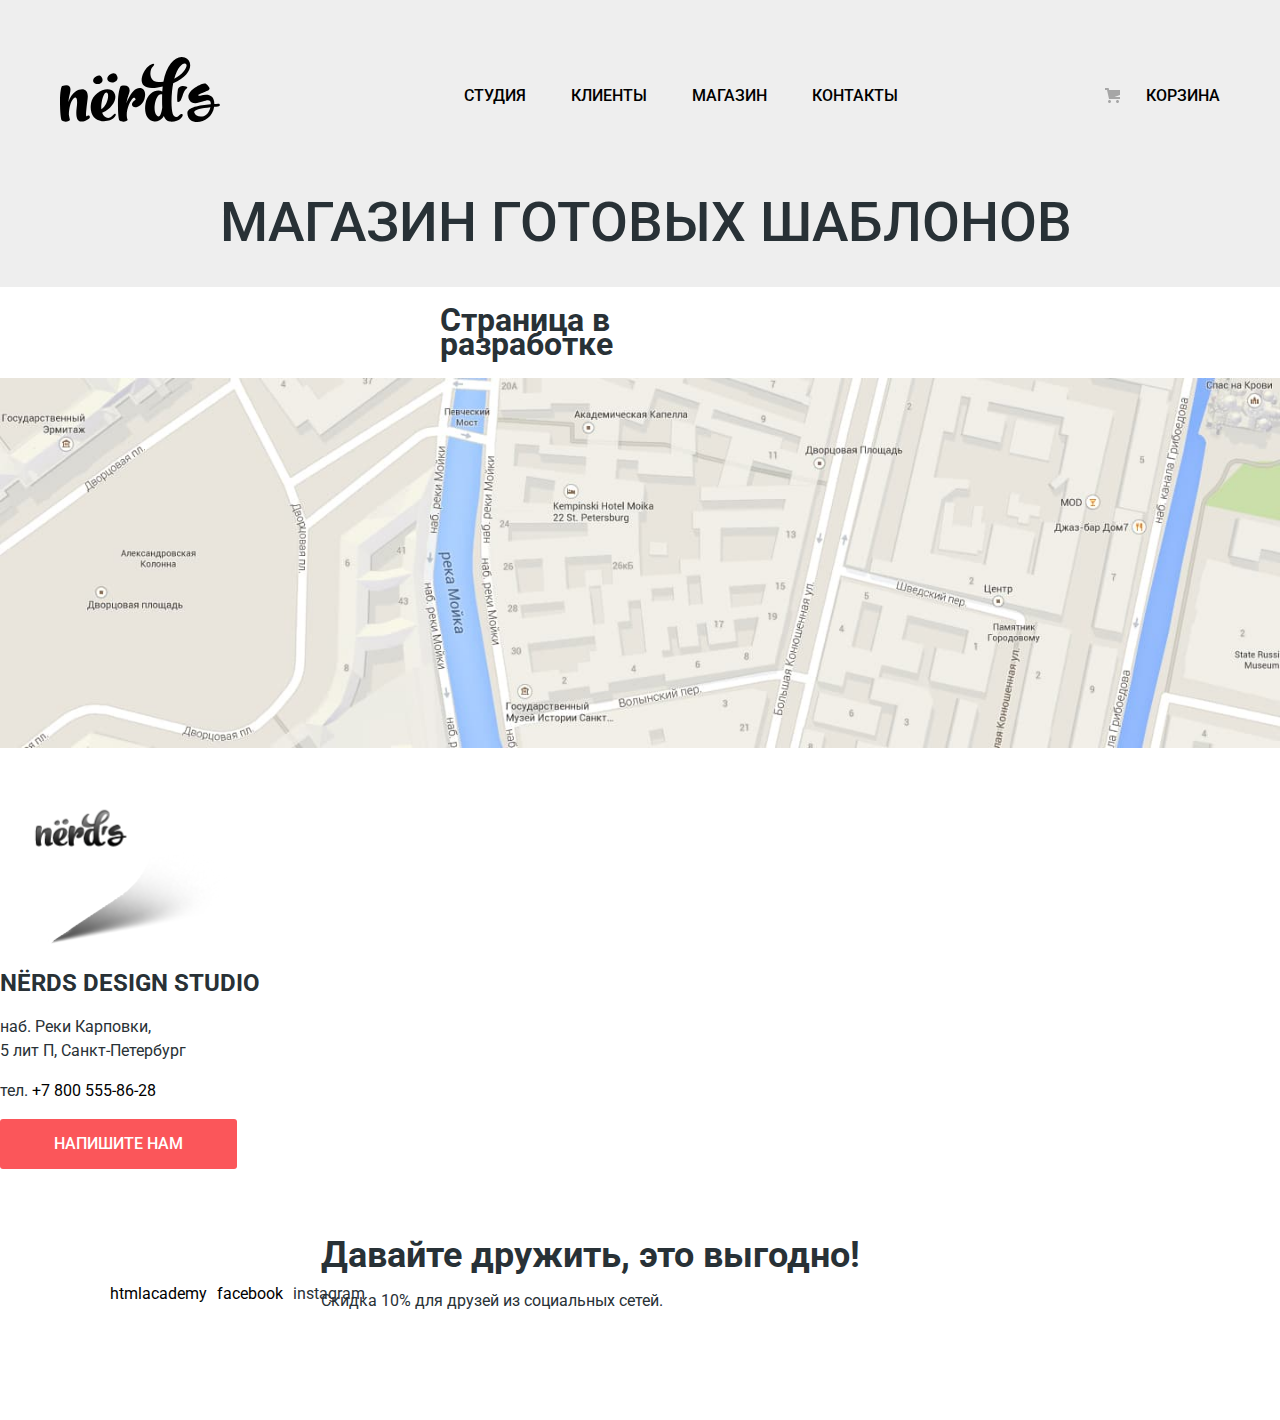
==== commit b55112b8: "create: decorative header" ====
--- a/blank.html
+++ b/blank.html
@@ -21,7 +21,7 @@
               интернет-магазина Nerds" class="logo" />
       </a>
       <ul class="site-navigation">
-        <li class="site-navigation-item"><a href="blank.html">Студия</a></li>
+        <li class="site-navigation-item"><a href="index.html">Студия</a></li>
         <li class="site-navigation-item"><a href="blank.html">Клиенты</a></li>
         <li class="site-navigation-item"><a href="catalog.html">Магазин</a></li>
         <li class="site-navigation-item"><a href="blank.html">Контакты</a></li>
--- a/css/style.css
+++ b/css/style.css
@@ -1,459 +1,552 @@
-              /* Variables */
-
-               :root {
-                --basic-white: #ffffff;
-                --basic-black: #000000;
-                --basic-dark-black: #283136;
-                --basic-light-black: #444444;
-                --basic-extra-black: #231f20;
-                --basic-dark-border: #ded7d7;
-                --basic-neutral-grey: #eeeeee;
-                --basic-grey: #a6a6a6;
-                --basic-light-grey: #e8e8e8;
-                --basic-extra-grey: #dfdfdf;
-                --basic-dark-grey: #d5d5d5;
-                --basis-opacity-70: rgba(0, 0, 0, 70%);
-                --basis-opacity-30: rgba(0, 0, 0, 30%);
-                --basic-red: #fb565a;
-                --basic-light-red: #e74246;
-                --basic-extra-red: #d7373b;
-                --basic-green: #00ca74;
-                --basic-light-green: #00bc6c;
-                --basic-extra-green: #00aa62;
-                --basic-yellow: #efc849;
-                --basic-light-yellow: #eab534;
-                --basic-extra-yellow: #e5a722;
-                --special-light-grey: #d7dcde;
-                --special-grey: #b4b9bb;
-              }
-              /* Global */
-
-              .page {
-                height: 100%;
-                box-sizing: content-box;
-              }
-
-              .page-body {
-                min-width: 1200px;
-                margin: 0;
-                padding: 0;
-                font-family: "Roboto", sans-serif;
-                font-size: 16px;
-                line-height: 24px;
-                font-weight: 400;
-                color: var(--basic-dark-black);
-                text-transform: none;
-                background-color: var(--basic-white);
-                min-height: 100%;
-                display: grid;
-                grid-template-rows: min-content 1fr min-content;
-                align-content: start;
-              }
-
-              a {
-                text-decoration: none;
-                color: var(--basic-black);
-              }
-
-              img {
-                max-width: 100%;
-                height: auto;
-              }
-
-              .visually-hidden {
-                position: absolute;
-                clip: rect(0 0 0 0);
-                width: 1px;
-                height: 1px;
-                margin: -1px;
-              }
-
-              .button {
-                text-align: center;
-                vertical-align: middle;
-                padding: 16px 54px;
-                line-height: 18px;
-                font-weight: 500;
-                color: var(--basic-white);
-                text-transform: uppercase;
-                background-color: var(--basic-red);
-                border: none;
-                border-radius: 3px;
-              }
-
-              .container {
-                max-width: 1160px;
-                margin: 0 auto;
-              }
-              /* navigation */
-
-              .main-header {
-                padding-top: 50px;
-                background-color: var(--basic-neutral-grey);
-              }
-
-              .main-navigation {
-                width: 1160px;
-                padding: 0 20px;
-                margin: 0 auto;
-                display: grid;
-                grid-template-columns: 160px 1fr min-content;
-                align-items: center;
-                line-height: 30px;
-                font-weight: 500;
-                text-transform: uppercase;
-              }
-
-              .site-navigation {
-                justify-self: center;
-                display: flex;
-                list-style: none;
-                margin: 0;
-                padding: 0;
-              }
-
-              .site-navigation-item {
-                margin-left: 45px;
-              }
-
-              .site-navigation a:hover,
-              .basket-link:hover {
-                color: var(--basic-red);
-              }
-
-              .site-navigation a:focus,
-              .basket-link:focus {
-                color: var(--basic-grey);
-              }
-
-              .logo {
-                fill: var(--basic-black);
-              }
-
-              .logo:hover {
-                fill: var(--basis-opacity-70);
-              }
-
-              .logo:focus {
-                fill: var(--basis-opacity-30);
-              }
-              /* Global */
-
-              .advantage {
-                background-color: var(--basic-neutral-grey);
-              }
-
-              .advantage-slider {
-                display: flex;
-                width: 1160px;
-                margin: 0 auto;
-                padding: 0 20px;
-                margin-bottom: 80px;
-              }
-
-              .big-title {
-                grid-column: 2 / -2;
-                margin: 78px auto;
-                margin-bottom: 108px;
-                font-size: 55px;
-                line-height: 55px;
-                font-weight: 500;
-              }
-
-              .page-text {
-                font: inherit;
-                color: var(--basic-dark-black);
-              }
-
-              .slider-pagination {
-                list-style: none;
-                margin: 0;
-                padding: 0;
-              }
-
-              .services-list {
-                display: grid;
-                grid-template-columns: 1fr 1fr 1fr;
-                list-style: none;
-                margin: 0;
-                padding: 0;
-              }
-
-              .title {
-                font-size: 24px;
-                line-height: 30px;
-                text-transform: uppercase;
-              }
-
-              .services-item .page-text {
-                max-width: 260px;
-              }
-
-              .button-red {
-                background-color: var(--basic-red);
-              }
-
-              .button:hover,
-              .button-red:hover {
-                background-color: var(--basic-light-red);
-              }
-
-              .button:focus,
-              .button-red:focus {
-                background-color: var(--basic-extra-red);
-                color: var(--basic-dark-grey);
-              }
-
-              .button-green {
-                background-color: var(--basic-green);
-              }
-
-              .button-green:hover {
-                background-color: var(--basic-light-green);
-              }
-
-              .button-yellow {
-                background-color: var(--basic-yellow);
-              }
-
-              .button-yellow:hover {
-                background-color: var(--basic-light-yellow);
-              }
-
-              .button-yellow:focus {
-                background-color: var(--basic-extra-yellow);
-              }
-              /* about */
-
-              .line {
-                display: block;
-                height: 2px;
-                margin-top: 80px;
-                margin-bottom: 80px;
-                background-color: var(--basic-neutral-grey);
-                border: none
-              }
-
-              .about {
-                display: grid;
-                grid-template-columns: 2fr 1fr;
-                column-gap: 150px;
-              }
-
-              .development-list {
-                list-style: none;
-                padding: 0;
-              }
-
-              .slogan-about {
-                font-size: 45px;
-                font-weight: 500;
-                line-height: 45px;
-              }
-
-              .title-about {
-                font-size: 16px;
-                font-weight: 700;
-                line-height: 24px;
-                text-transform: uppercase;
-              }
-
-              .triggers-list {
-                display: grid;
-              }
-
-              .trigger {
-                font-size: 16px;
-                line-height: 18px;
-              }
-
-              .trigger-item {
-                font-size: 45px;
-                font-weight: 700;
-              }
-
-              .trigger-item sup {
-                font-size: 26px;
-                line-height: 40px;
-              }
-              /* portfolio */
-
-              .portfolio-list {
-                display: grid;
-                grid-template-columns: repeat(4, 1fr);
-                align-items: center;
-                margin: 0;
-                margin-bottom: 80px;
-                padding: 0;
-                list-style: none;
-              }
-              /* footer */
-
-              .social {
-                display: grid;
-                grid-template-columns: 261px 1fr;
-                justify-self: center;
-                padding-top: 68px;
-                padding-bottom: 68px;
-              }
-
-              .social-list {
-                margin: 0;
-                padding: 0;
-                list-style: none;
-              }
-
-              .promo-slogan {
-                font-size: 36px;
-                line-height: 36px;
-                font-weight: 700;
-              }
-
-              .page-text-promo {
-                font: inherit;
-                line-height: 22px;
-              }
-              /* modal */
-
-              .modal-message {
-                width: 960px;
-                height: 590px;
-                border: 1px solid rgba(0, 0, 0, 30%);
-                font: inherit;
-              }
-
-              .message-title {
-                font-size: 45px;
-                font-weight: 700;
-              }
-
-              .label-name {
-                font-size: 16px;
-                font-weight: 700;
-                line-height: 18x;
-              }
-
-              .message-item {
-                font: inherit;
-                line-height: 18px;
-                color: var(--basic-light-black);
-              }
-
-              .message-item input {
-                width: 360px;
-                height: 50px;
-                font: inherit;
-                background-color: transparent;
-                border: 2px solid var(--special-light-grey);
-                border-radius: 3px;
-              }
-
-              .message-item textarea {
-                width: 760px;
-                height: 145px;
-                resize: none;
-                font: inherit;
-                background-color: transparent;
-                border: 2px solid var(--special-light-grey);
-                border-radius: 3px;
-              }
-
-              .message-item input:hover,
-              .message-item textarea:hover {
-                border: 2px solid var(--special-grey);
-              }
-              /* catalog */
-
-              .page-catalog {
-                display: grid;
-                grid-template-columns: 260px auto;
-                align-content: start;
-                column-gap: 140px;
-              }
-
-              .page-content {
-                display: grid;
-                grid-template-columns: 1fr 1fr;
-                grid-template-rows: min-content max-content min-content;
-              }
-
-              .content-header {
-                grid-column: 1 / -1;
-              }
-
-              .pagination {
-                grid-column: 1 / -1;
-                display: flex;
-              }
-
-              .filter-title {
-                font-size: 18px;
-                line-height: 30px;
-                font-weight: 700;
-              }
-
-              .filter-item-none {
-                margin-top: 30px;
-                margin-bottom: 30px;
-                background-color: var(--basic-neutral-grey);
-                border: none;
-              }
-
-              .filter-item legend {
-                font-size: 18px;
-                line-height: 30px;
-                font-weight: 700;
-              }
-
-              .button-grey {
-                background-color: var(--basic-neutral-grey);
-                color: var(--basic-black);
-              }
-
-              .button-grey:hover {
-                background-color: var(--basic-extra-grey);
-              }
-
-              .button-grey:focus {
-                background-color: var(--basic-dark-grey);
-                color: var(--basic-grey);
-              }
-
-              .sort-list {
-                display: flex;
-                list-style: none;
-                margin: 61px;
-                padding: 0;
-                text-align: left;
-              }
-
-              .sort-item {
-                margin-left: 25px;
-              }
-
-              .content-header {
-                list-style: none;
-                margin: 0;
-                padding: 0;
-              }
-
-              .content-browser {
-                display: grid;
-                grid-template-columns: 358px 358px;
-                column-gap: 42px;
-                row-gap: 30px;
-                list-style: none;
-                margin: 0;
-                padding: 0;
-              }
-
-              .content-header {
-                display: flex;
-                justify-content: start;
-                min-width: 700px;
-              }
-
-              .pagination {
-                list-style: none;
-              }
-              /* Grid */
+                /* Variables */
+
+                 :root {
+                  --basic-white: #ffffff;
+                  --basis-white-30: rgba(255, 255, 255, 30%);
+                  --basic-black: #000000;
+                  --basic-dark-black: #283136;
+                  --basic-light-black: #444444;
+                  --basic-extra-black: #231f20;
+                  --basic-dark-border: #ded7d7;
+                  --basic-neutral-grey: #eeeeee;
+                  --basic-grey: #a6a6a6;
+                  --basic-light-grey: #e8e8e8;
+                  --basic-extra-grey: #dfdfdf;
+                  --basic-dark-grey: #d5d5d5;
+                  --basis-opacity-70: rgba(0, 0, 0, 70%);
+                  --basis-opacity-30: rgba(0, 0, 0, 30%);
+                  --basic-red: #fb565a;
+                  --basic-light-red: #e74246;
+                  --basic-extra-red: #d7373b;
+                  --basic-green: #00ca74;
+                  --basic-light-green: #00bc6c;
+                  --basic-extra-green: #00aa62;
+                  --basic-yellow: #efc849;
+                  --basic-light-yellow: #eab534;
+                  --basic-extra-yellow: #e5a722;
+                  --special-light-grey: #d7dcde;
+                  --special-grey: #b4b9bb;
+                }
+                /* Global */
+
+                .page {
+                  height: 100%;
+                  box-sizing: content-box;
+                }
+
+                .page-body {
+                  min-width: 1200px;
+                  margin: 0;
+                  padding: 0;
+                  font-family: "Roboto", sans-serif;
+                  font-size: 16px;
+                  line-height: 24px;
+                  font-weight: 400;
+                  color: var(--basic-dark-black);
+                  text-transform: none;
+                  background-color: var(--basic-white);
+                  min-height: 100%;
+                  display: grid;
+                  grid-template-rows: min-content 1fr min-content;
+                  align-content: start;
+                }
+
+                a {
+                  text-decoration: none;
+                  color: var(--basic-black);
+                }
+
+                img {
+                  max-width: 100%;
+                  height: auto;
+                }
+
+                .visually-hidden {
+                  position: absolute;
+                  width: 1px;
+                  height: 1px;
+                  margin: -1px;
+                  border: 0;
+                  padding: 0;
+                  white-space: nowrap;
+                  clip-path: inset(100%);
+                  clip: rect(0 0 0 0);
+                  overflow: hidden;
+                }
+
+                .button {
+                  text-align: center;
+                  vertical-align: middle;
+                  padding: 16px 54px;
+                  line-height: 18px;
+                  font-weight: 500;
+                  color: var(--basic-white);
+                  text-transform: uppercase;
+                  background-color: var(--basic-red);
+                  border: none;
+                  border-radius: 3px;
+                }
+
+                .page {
+                  height: 100%;
+                }
+
+                .container {
+                  max-width: 1160px;
+                  margin: 0 auto;
+                }
+                /* navigation */
+
+                .main-header {
+                  padding-top: 50px;
+                  padding-bottom: 0;
+                  background-color: var(--basic-neutral-grey);
+                }
+
+                .main-navigation {
+                  width: 1160px;
+                  padding: 0 20px;
+                  margin: 0 auto;
+                  display: grid;
+                  grid-template-columns: 160px 1fr min-content;
+                  align-items: center;
+                  line-height: 30px;
+                  font-weight: 500;
+                  text-transform: uppercase;
+                }
+
+                .site-navigation {
+                  display: flex;
+                  flex-wrap: wrap;
+                  min-width: 437px;
+                  margin-left: auto;
+                  margin-right: auto;
+                }
+
+                .site-navigation a,
+                .basket-link {
+                  display: block;
+                  padding-bottom: 13px;
+                  padding-top: 15px;
+                }
+
+                .site-navigation-item {
+                  list-style: none;
+                }
+
+                .current {
+                  border-bottom: 2px solid var(--basic-red);
+                }
+
+                .site-navigation li:not(:last-child) {
+                  margin-right: 45px;
+                }
+
+                .basket-link {
+                  position: relative;
+                  min-width: 115px;
+                  text-align: right;
+                }
+
+                .basket-link::before {
+                  content: "";
+                  position: absolute;
+                  top: 22px;
+                  left: 0;
+                  width: 20px;
+                  height: 20px;
+                  background-image: url("../img/cart-icon.svg");
+                  background-repeat: no-repeat;
+                  background-position: 0 0;
+                }
+
+                .site-navigation a:hover,
+                .basket-link:hover {
+                  color: var(--basic-red);
+                }
+
+                .site-navigation a:focus,
+                .basket-link:focus {
+                  color: var(--basic-grey);
+                }
+
+                .logo {
+                  fill: var(--basic-black);
+                }
+
+                .logo:hover {
+                  fill: var(--basis-opacity-70);
+                }
+
+                .logo:focus {
+                  fill: var(--basis-opacity-30);
+                }
+                /* Global */
+
+                .advantage {
+                  position: relative;
+                  margin-bottom: 80px;
+                  background-color: var(--basic-neutral-grey);
+                }
+
+                .advantage-slider {
+                  display: flex;
+                  width: 1160px;
+                  margin: 0 auto;
+                  padding: 0 20px;
+                  margin-bottom: 80px;
+                }
+
+                .big-title {
+                  grid-column: 2 / -2;
+                  margin-bottom: 37px;
+                  font-size: 55px;
+                  line-height: 55px;
+                  font-weight: 500;
+                }
+
+                .page-text {
+                  font: inherit;
+                  color: var(--basic-dark-black);
+                  margin-bottom: 40px;
+                  padding: 0;
+                }
+
+                .slider-pagination {
+                  position: absolute;
+                  left: 50%;
+                  top: 317px;
+                  display: flex;
+                  list-style: none;
+                  margin: 0;
+                  padding: 0;
+                }
+
+                .switch {
+                  margin-left: 17px;
+                }
+
+                .services-list {
+                  display: grid;
+                  grid-template-columns: 1fr 1fr 1fr;
+                  list-style: none;
+                  margin: 0;
+                  padding: 0;
+                }
+
+                .title {
+                  margin-top: 25px;
+                  margin-bottom: 16px;
+                  font-size: 24px;
+                  line-height: 30px;
+                  text-transform: uppercase;
+                }
+
+                .services-item .page-text {
+                  max-width: 260px;
+                  margin-bottom: 32px;
+                }
+
+                .button-red {
+                  box-sizing: border-box;
+                  background-color: var(--basic-red);
+                }
+
+                .button:hover,
+                .button-red:hover {
+                  background-color: var(--basic-light-red);
+                }
+
+                .button:focus,
+                .button-red:focus {
+                  background-color: var(--basic-extra-red);
+                  color: var(--basis-white-30);
+                }
+
+                .button-green {
+                  box-sizing: border-box;
+                  background-color: var(--basic-green);
+                }
+
+                .button-green:hover {
+                  background-color: var(--basic-light-green);
+                }
+
+                .button-yellow {
+                  box-sizing: border-box;
+                  background-color: var(--basic-yellow);
+                }
+
+                .button-yellow:hover {
+                  background-color: var(--basic-light-yellow);
+                }
+
+                .button-yellow:focus {
+                  background-color: var(--basic-extra-yellow);
+                }
+                /* about */
+
+                .line {
+                  display: block;
+                  height: 2px;
+                  margin-top: 80px;
+                  margin-bottom: 80px;
+                  background-color: var(--basic-neutral-grey);
+                  border: none
+                }
+
+                .about {
+                  display: grid;
+                  grid-template-columns: 2fr 1fr;
+                  column-gap: 150px;
+                }
+
+                .development-list {
+                  list-style: none;
+                  padding: 0;
+                }
+
+                .slogan-about {
+                  font-size: 45px;
+                  font-weight: 500;
+                  line-height: 45px;
+                }
+
+                .title-about {
+                  margin-top: 37px;
+                  margin-bottom: 30px;
+                  font-size: 16px;
+                  font-weight: 700;
+                  line-height: 24px;
+                  text-transform: uppercase;
+                }
+
+                .triggers-list {
+                  display: flex;
+                  justify-content: start;
+                }
+
+                .trigger-item {
+                  font-size: 45px;
+                  font-weight: 700;
+                }
+
+                .trigger-item sup {
+                  font-size: 26px;
+                  line-height: 40px;
+                }
+                /* portfolio */
+
+                .portfolio-list {
+                  display: flex;
+                  justify-content: space-around;
+                  margin: 0;
+                  margin-bottom: 80px;
+                  padding: 0;
+                  list-style: none;
+                }
+                /* footer */
+
+                .social {
+                  display: grid;
+                  grid-template-columns: 261px 1fr;
+                  align-items: center;
+                  padding-top: 68px;
+                  padding-bottom: 68px;
+                }
+
+                .social-list {
+                  width: 260px;
+                  display: flex;
+                  justify-content: flex-start;
+                  margin-right: 10px;
+                  list-style: none;
+                }
+
+                .promo-slogan {
+                  font-size: 36px;
+                  line-height: 36px;
+                  font-weight: 700;
+                }
+
+                .page-text-promo {
+                  font: inherit;
+                  line-height: 22px;
+                }
+                /* modal */
+
+                .modal-message {
+                  width: 960px;
+                  height: 590px;
+                  border: 1px solid rgba(0, 0, 0, 30%);
+                  font: inherit;
+                }
+
+                .message-title {
+                  font-size: 45px;
+                  font-weight: 700;
+                }
+
+                .label-name {
+                  font-size: 16px;
+                  font-weight: 700;
+                  line-height: 18x;
+                }
+
+                .message-item {
+                  font: inherit;
+                  line-height: 18px;
+                  color: var(--basic-light-black);
+                }
+
+                .message-item input {
+                  width: 360px;
+                  height: 50px;
+                  font: inherit;
+                  background-color: transparent;
+                  border: 2px solid var(--special-light-grey);
+                  border-radius: 3px;
+                }
+
+                .message-item textarea {
+                  width: 760px;
+                  height: 145px;
+                  resize: none;
+                  font: inherit;
+                  background-color: transparent;
+                  border: 2px solid var(--special-light-grey);
+                  border-radius: 3px;
+                }
+
+                .message-item input:hover,
+                .message-item textarea:hover {
+                  border: 2px solid var(--special-grey);
+                }
+                /* catalog */
+
+                .page-catalog {
+                  display: grid;
+                  grid-template-columns: 260px auto;
+                  align-content: start;
+                  column-gap: 140px;
+                }
+
+                .page-content {
+                  display: grid;
+                  grid-template-columns: 1fr 1fr;
+                  grid-template-rows: min-content max-content min-content;
+                }
+
+                .content-header {
+                  grid-column: 1 / -1;
+                }
+
+                .pagination {
+                  grid-column: 1 / -1;
+                  display: flex;
+                }
+
+                .filter-title {
+                  padding-top: 37px;
+                  font-size: 18px;
+                  line-height: 30px;
+                  font-weight: 700;
+                }
+
+                .filter-item-none {
+                  margin-top: 30px;
+                  margin-bottom: 30px;
+                  background-color: var(--basic-neutral-grey);
+                  border: none;
+                }
+
+                .filter-item legend {
+                  font-size: 18px;
+                  line-height: 30px;
+                  font-weight: 700;
+                }
+
+                .button-grey {
+                  background-color: var(--basic-neutral-grey);
+                  color: var(--basic-black);
+                }
+
+                .button-grey:hover {
+                  background-color: var(--basic-extra-grey);
+                }
+
+                .button-grey:focus {
+                  background-color: var(--basic-dark-grey);
+                  color: var(--basic-grey);
+                }
+
+                .sort-list {
+                  display: flex;
+                  width: 100%;
+                  justify-content: flex-end;
+                  list-style: none;
+                  margin: 0;
+                  padding-top: 60px;
+                  text-align: left;
+                }
+
+                .sort-item {
+                  margin-left: 25px;
+                }
+
+                .sort-control {
+                  display: flex;
+                  flex-basis: 40px;
+                  justify-content: space-between;
+                  list-style: none;
+                }
+
+                .content-header {}
+
+                .content-browser {
+                  display: grid;
+                  grid-template-columns: 358px 358px;
+                  column-gap: 42px;
+                  row-gap: 30px;
+                  list-style: none;
+                  margin: 0;
+                  padding: 0;
+                }
+
+                .content-header {
+                  display: flex;
+                  justify-content: start;
+                  min-width: 700px;
+                }
+
+                .pagination {
+                  list-style: none;
+                  display: flex;
+                  min-width: 445px;
+                  justify-content: flex-start;
+                }
+
+                .pagination-item {
+                  margin-left: 11px;
+                }
+
+                .filter-catalog fieldset {
+                  display: flex;
+                  flex-direction: column;
+                  padding: 0;
+                  margin: 0;
+                  margin-bottom: 47px;
+                  border: none;
+                }
+
+                .legend-title {
+                  margin-bottom: 16px;
+                }
+
+                .filter-item label {
+                  margin-bottom: 20px;
+                }
+
+                .social-button {
+                  margin-left: 10px;
+                }
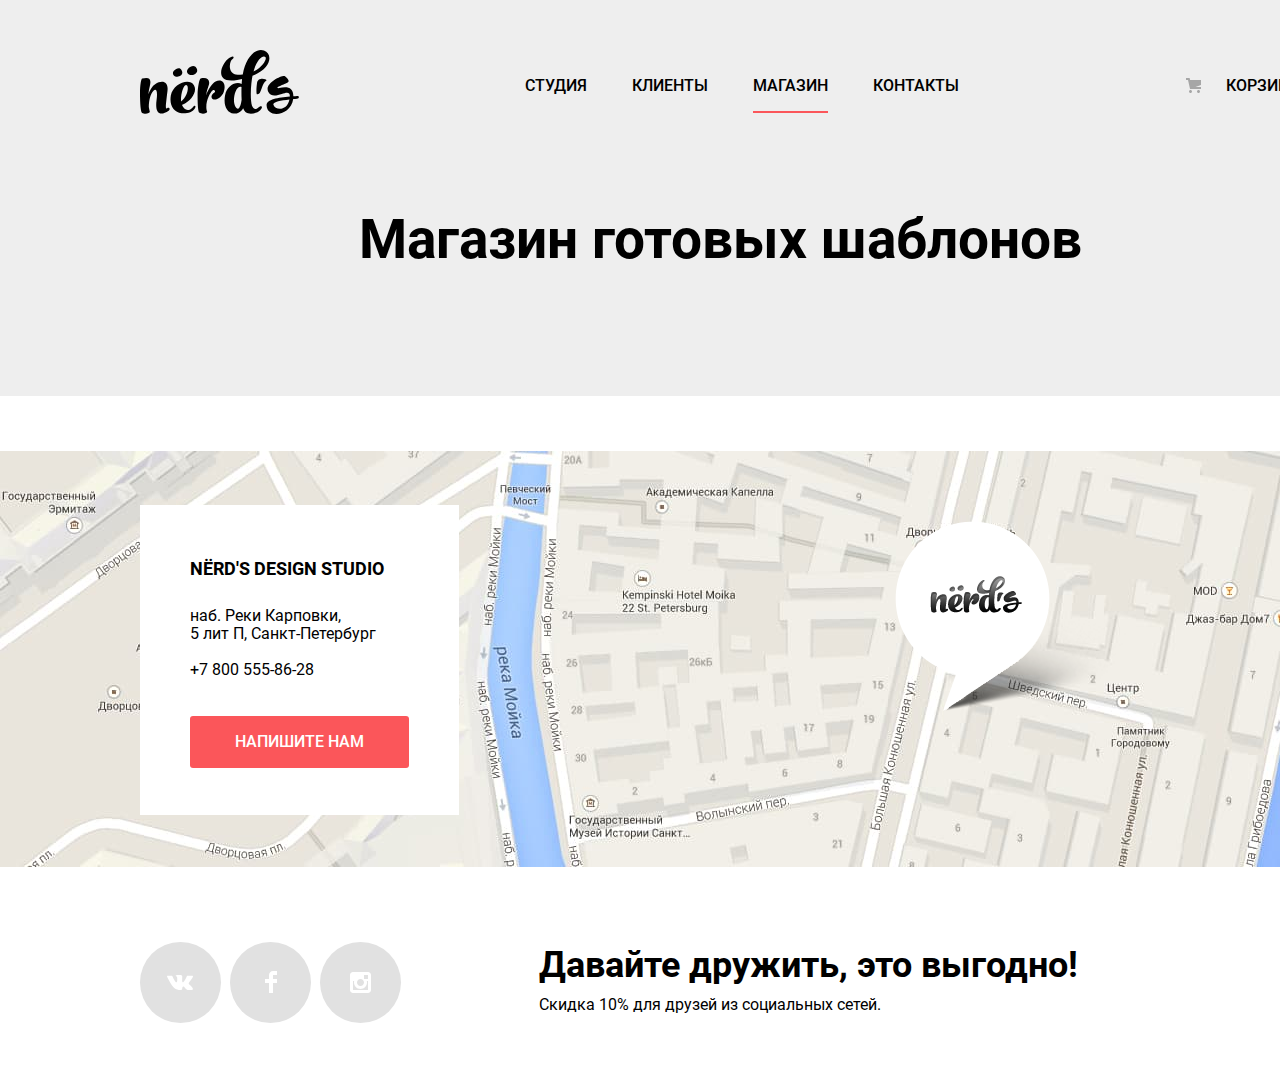
==== commit 7bd77109: "revision" ====
--- a/blank.html
+++ b/blank.html
@@ -1,82 +1,137 @@
 <!DOCTYPE html>
-<html lang="ru">
+<html class="page" lang="ru">
+  <head>
+    <meta charset="utf-8" />
+    <title>HTML Academy: Нёрдс</title>
+    <link rel="stylesheet" href="css/normalize.css" />
+    <link rel="stylesheet" href="css/style.css" />
+    <link rel="icon" href="favicon.ico" />
+    <link rel="icon" href="img/favicons/icon.svg" type="image/svg+xml" />
+    <link rel="apple-touch-icon" href="img/favicons/180.png" />
+    <link rel="manifest" href="manifest.webmanifest" />
+  </head>
 
-<head>
-  <meta charset="utf-8" />
-  <title>Магазин готовых шаблонов</title>
-  <link href="https://fonts.googleapis.com/css2?family=Roboto:ital,wght@0,400;0,500;1,700&display=swap" rel="stylesheet" />
-  <link href="css/normalize.css" rel="stylesheet" />
-  <link href="css/style.css" rel="stylesheet" />
-  <link rel="icon" href="favicon.ico" />
-  <link rel="icon" href="img/favicons/icon.svg" type="image/svg+xml" />
-  <link rel="apple-touch-icon" href="img/favicons/180.png" />
-  <link rel="manifest" href="manifest.webmanifest" />
-</head>
+  <body class="page-body">
+    <header class="main-header main-bg">
+      <nav class="main-navigation">
+        <div class="container">
+          <div class="main-navigation-bar">
+            <a href="index.html" class="main-header-logo"
+              ><img
+                src="img/nerds-logo.svg"
+                width="159"
+                height="65"
+                alt="Логотип Nёrd's"
+            /></a>
+            <ul class="site-navigation clear-list">
+              <li><a href="index.html">Студия</a></li>
+              <li><a href="blank.html">Клиенты</a></li>
+              <li><a class="study" href="catalog.html">Магазин</a></li>
+              <li><a href="blank.html">Контакты</a></li>
+            </ul>
+            <a class="cart-link" href="blank.html">Корзина</a>
+          </div>
+        </div>
+      </nav>
+    </header>
 
-<body class="page-body inner-page">
-  <header class="main-header header-catalog">
-    <nav class="main-navigation">
-      <a class="main-header-logo" href="index.html">
-        <img src="img/nerds-logo.svg" width="160" height="65" alt="Логотип
-              интернет-магазина Nerds" class="logo" />
-      </a>
-      <ul class="site-navigation">
-        <li class="site-navigation-item"><a href="index.html">Студия</a></li>
-        <li class="site-navigation-item"><a href="blank.html">Клиенты</a></li>
-        <li class="site-navigation-item"><a href="catalog.html">Магазин</a></li>
-        <li class="site-navigation-item"><a href="blank.html">Контакты</a></li>
-      </ul>
+    <main>
+      <section class="main-bg heading-catalog">
+        <h1>Магазин готовых шаблонов</h1>
+      </section>
 
-      <a href="blank.html" class="basket-link">Корзина</a>
-      <p class="big-title">Магазин готовых шаблонов</p>
-    </nav>
-  </header>
-  <main class="page-catalog container">
-    <h1>Страница в разработке</h1>
-  </main>
-  <footer class="main-footer">
-    <section class="map">
-      <h2 class="visually-hidden">Где нас найти - карта</h2>
-      <img src="img/map.jpg" width="100%" height="416" alt="Карта Санкт-Петербурга" />
-      <img src="img/map-marker.png" width="230" height="190" class="map-marker" alt="Местоположение на карте" />
-    </section>
+      <div class="container"></div>
 
-    <section class="contacts">
-      <h2 class="contact-title">NЁRDS DESIGN STUDIO</h2>
-      <p class="contact-text">
-        наб. Реки Карповки,<br />5 лит П, Санкт-Петербург
-      </p>
-      <p class="contact-tel">
-        тел. <a href="tel:+78005558628">+7 800 555-86-28</a>
-      </p>
-      <button type="button" class="button">Напишите нам</button>
-    </section>
-    <div class="footer-grid container">
-      <section class="social">
-        <h2 class="visually-hidden">Нердс в социальных сетях</h2>
-        <ul class="social-list">
-          <li class="social-button">
-            <a href="https://vk.com/htmlacademy">htmlacademy </a>
-          </li>
-          <li class="social-button">
-            <a href="https://www.facebook.com/htmlacademy/">facebook </a>
-          </li>
-          <li class="social-button">
-            instagram
-            <a href="https://www.instagram.com/htmlacademy/"> </a>
-          </li>
-        </ul>
+      <section class="contacts">
+        <div class="contacts-columns container">
+          <div class="contacts-list">
+            <h2>nёrd's design studio</h2>
+            <div class="contacts-address">
+              <p>
+                наб. Реки Карповки,<br />
+                5 лит П, Санкт-Петербург
+              </p>
+              <p>
+                <a class="contacts-tel" href="tel:+78005558628"
+                  >+7 800 555-86-28</a
+                >
+              </p>
+            </div>
+            <a class="contacts-button btn" href="#">Напишите нам</a>
+          </div>
+          <div class="map-marker">
+            <img
+              src="img/map-marker.png"
+              width="231"
+              height="190"
+              alt="Маркер"
+            />
+          </div>
+        </div>
+        <div class="contacts-map"><img src="img/map.jpg" alt="Карта" /></div>
+      </section>
+    </main>
 
-        <div class="promo">
-          <h2 class="visually-hidden">Промоакция магазина Нердс</h2>
-          <span class="promo-slogan">Давайте дружить, это выгодно!</span>
-          <p class="page-text page-text-promo">
-            Скидка 10% для друзей из социальных сетей.
-          </p>
-        </div>
-      </section>
-    </div>
-  </footer>
-</body>
-
+    <footer class="main-footer">
+      <div class="container footer-columns">
+        <section class="footer-social">
+          <ul class="social-list clear-list">
+            <li>
+              <a class="social-button vk" href="#"
+                ><svg
+                  width="27"
+                  height="15"
+                  viewBox="0 0 27 15"
+                  fill="none"
+                  xmlns="http://www.w3.org/2000/svg"
+                >
+                  <path
+                    d="M16.138 11.51C17.094 11.201 18.318 13.55 19.621 14.449C20.599 15.13 21.348 14.983 21.348 14.983L24.821 14.933C24.821 14.933 26.636 14.821 25.778 13.379C25.707 13.259 25.275 12.31 23.193 10.357C21.016 8.31404 21.311 8.64504 23.932 5.11304C25.529 2.96004 26.168 1.64504 25.968 1.08504C25.776 0.546037 24.603 0.686037 24.603 0.686037L20.69 0.713037C20.309 0.714037 19.986 0.832037 19.839 1.22804C19.836 1.23204 19.218 2.89404 18.394 4.30704C16.653 7.29604 15.958 7.45504 15.67 7.26804C15.009 6.83504 15.176 5.53104 15.176 4.60404C15.176 1.70704 15.608 0.499037 14.33 0.187037C13.903 0.0830374 13.591 0.0150374 12.502 0.00503741C11.11 -0.0159626 9.92797 0.00503743 9.25797 0.334037C8.81297 0.557037 8.47197 1.04604 8.67897 1.07404C8.93897 1.10904 9.52197 1.23404 9.83397 1.66004C10.235 2.21204 10.223 3.44904 10.223 3.44904C10.223 3.44904 10.452 6.86004 9.68297 7.28304C9.15497 7.57304 8.43297 6.98104 6.87997 4.26704C6.08697 2.87904 5.48797 1.34504 5.48797 1.34504C5.48797 1.34504 5.37197 1.06004 5.16197 0.904037C4.91197 0.719037 4.56197 0.660037 4.56197 0.660037L0.84797 0.684037C0.84797 0.684037 0.28997 0.700037 0.0849697 0.946037C-0.0970303 1.16404 0.0699697 1.61404 0.0699697 1.61404C0.0699697 1.61404 2.97897 8.49504 6.27297 11.961C9.29297 15.143 12.725 14.932 12.725 14.932H14.28C14.28 14.932 14.749 14.878 14.989 14.62C15.213 14.38 15.203 13.929 15.203 13.929C15.203 13.929 15.172 11.82 16.138 11.51Z"
+                    fill="white"
+                  />
+                </svg>
+              </a>
+            </li>
+            <li>
+              <a class="social-button fb" href="#"
+                ><svg
+                  width="12"
+                  height="22"
+                  viewBox="0 0 12 22"
+                  fill="none"
+                  xmlns="http://www.w3.org/2000/svg"
+                >
+                  <path
+                    d="M12 4V0H8C5.79086 0 4 1.79086 4 4V8H0V12H4V22H8V12H12V8H8V4H12Z"
+                    fill="white"
+                  /></svg
+              ></a>
+            </li>
+            <li>
+              <a class="social-button insta" href="#"
+                ><svg
+                  width="21"
+                  height="21"
+                  viewBox="0 0 21 21"
+                  fill="none"
+                  xmlns="http://www.w3.org/2000/svg"
+                >
+                  <path
+                    fill-rule="evenodd"
+                    clip-rule="evenodd"
+                    d="M3 0H18C19.65 0 21 1.35 21 3V18C21 19.65 19.65 21 18 21H3C1.35 21 0 19.65 0 18V3C0 1.35 1.35 0 3 0ZM14 10.5C14 8.57 12.43 7 10.5 7C8.57 7 7 8.57 7 10.5C7 12.43 8.57 14 10.5 14C12.43 14 14 12.43 14 10.5ZM3 18V9H4.181C4.0626 9.49127 4.00186 9.99467 4 10.5C4 14.0899 6.91015 17 10.5 17C14.0899 17 17 14.0899 17 10.5C16.9986 9.99464 16.9379 9.49118 16.819 9H18V18H3ZM14 7H18V3H14V7Z"
+                    fill="white"
+                  />
+                </svg>
+              </a>
+            </li>
+          </ul>
+        </section>
+        <section class="cta">
+          <p class="cta-text">Давайте дружить, это выгодно!</p>
+          <p>Скидка 10% для друзей из социальных сетей.</p>
+        </section>
+      </div>
+    </footer>
+  </body>
 </html>
--- a/css/style.css
+++ b/css/style.css
@@ -1,552 +1,894 @@
-                /* Variables */
-
-                 :root {
-                  --basic-white: #ffffff;
-                  --basis-white-30: rgba(255, 255, 255, 30%);
-                  --basic-black: #000000;
-                  --basic-dark-black: #283136;
-                  --basic-light-black: #444444;
-                  --basic-extra-black: #231f20;
-                  --basic-dark-border: #ded7d7;
-                  --basic-neutral-grey: #eeeeee;
-                  --basic-grey: #a6a6a6;
-                  --basic-light-grey: #e8e8e8;
-                  --basic-extra-grey: #dfdfdf;
-                  --basic-dark-grey: #d5d5d5;
-                  --basis-opacity-70: rgba(0, 0, 0, 70%);
-                  --basis-opacity-30: rgba(0, 0, 0, 30%);
-                  --basic-red: #fb565a;
-                  --basic-light-red: #e74246;
-                  --basic-extra-red: #d7373b;
-                  --basic-green: #00ca74;
-                  --basic-light-green: #00bc6c;
-                  --basic-extra-green: #00aa62;
-                  --basic-yellow: #efc849;
-                  --basic-light-yellow: #eab534;
-                  --basic-extra-yellow: #e5a722;
-                  --special-light-grey: #d7dcde;
-                  --special-grey: #b4b9bb;
-                }
-                /* Global */
-
-                .page {
-                  height: 100%;
-                  box-sizing: content-box;
-                }
-
-                .page-body {
-                  min-width: 1200px;
-                  margin: 0;
-                  padding: 0;
-                  font-family: "Roboto", sans-serif;
-                  font-size: 16px;
-                  line-height: 24px;
-                  font-weight: 400;
-                  color: var(--basic-dark-black);
-                  text-transform: none;
-                  background-color: var(--basic-white);
-                  min-height: 100%;
-                  display: grid;
-                  grid-template-rows: min-content 1fr min-content;
-                  align-content: start;
-                }
-
-                a {
-                  text-decoration: none;
-                  color: var(--basic-black);
-                }
-
-                img {
-                  max-width: 100%;
-                  height: auto;
-                }
-
-                .visually-hidden {
-                  position: absolute;
-                  width: 1px;
-                  height: 1px;
-                  margin: -1px;
-                  border: 0;
-                  padding: 0;
-                  white-space: nowrap;
-                  clip-path: inset(100%);
-                  clip: rect(0 0 0 0);
-                  overflow: hidden;
-                }
-
-                .button {
-                  text-align: center;
-                  vertical-align: middle;
-                  padding: 16px 54px;
-                  line-height: 18px;
-                  font-weight: 500;
-                  color: var(--basic-white);
-                  text-transform: uppercase;
-                  background-color: var(--basic-red);
-                  border: none;
-                  border-radius: 3px;
-                }
-
-                .page {
-                  height: 100%;
-                }
-
-                .container {
-                  max-width: 1160px;
-                  margin: 0 auto;
-                }
-                /* navigation */
-
-                .main-header {
-                  padding-top: 50px;
-                  padding-bottom: 0;
-                  background-color: var(--basic-neutral-grey);
-                }
-
-                .main-navigation {
-                  width: 1160px;
-                  padding: 0 20px;
-                  margin: 0 auto;
-                  display: grid;
-                  grid-template-columns: 160px 1fr min-content;
-                  align-items: center;
-                  line-height: 30px;
-                  font-weight: 500;
-                  text-transform: uppercase;
-                }
-
-                .site-navigation {
-                  display: flex;
-                  flex-wrap: wrap;
-                  min-width: 437px;
-                  margin-left: auto;
-                  margin-right: auto;
-                }
-
-                .site-navigation a,
-                .basket-link {
-                  display: block;
-                  padding-bottom: 13px;
-                  padding-top: 15px;
-                }
-
-                .site-navigation-item {
-                  list-style: none;
-                }
-
-                .current {
-                  border-bottom: 2px solid var(--basic-red);
-                }
-
-                .site-navigation li:not(:last-child) {
-                  margin-right: 45px;
-                }
-
-                .basket-link {
-                  position: relative;
-                  min-width: 115px;
-                  text-align: right;
-                }
-
-                .basket-link::before {
-                  content: "";
-                  position: absolute;
-                  top: 22px;
-                  left: 0;
-                  width: 20px;
-                  height: 20px;
-                  background-image: url("../img/cart-icon.svg");
-                  background-repeat: no-repeat;
-                  background-position: 0 0;
-                }
-
-                .site-navigation a:hover,
-                .basket-link:hover {
-                  color: var(--basic-red);
-                }
-
-                .site-navigation a:focus,
-                .basket-link:focus {
-                  color: var(--basic-grey);
-                }
-
-                .logo {
-                  fill: var(--basic-black);
-                }
-
-                .logo:hover {
-                  fill: var(--basis-opacity-70);
-                }
-
-                .logo:focus {
-                  fill: var(--basis-opacity-30);
-                }
-                /* Global */
-
-                .advantage {
-                  position: relative;
-                  margin-bottom: 80px;
-                  background-color: var(--basic-neutral-grey);
-                }
-
-                .advantage-slider {
-                  display: flex;
-                  width: 1160px;
-                  margin: 0 auto;
-                  padding: 0 20px;
-                  margin-bottom: 80px;
-                }
-
-                .big-title {
-                  grid-column: 2 / -2;
-                  margin-bottom: 37px;
-                  font-size: 55px;
-                  line-height: 55px;
-                  font-weight: 500;
-                }
-
-                .page-text {
-                  font: inherit;
-                  color: var(--basic-dark-black);
-                  margin-bottom: 40px;
-                  padding: 0;
-                }
-
-                .slider-pagination {
-                  position: absolute;
-                  left: 50%;
-                  top: 317px;
-                  display: flex;
-                  list-style: none;
-                  margin: 0;
-                  padding: 0;
-                }
-
-                .switch {
-                  margin-left: 17px;
-                }
-
-                .services-list {
-                  display: grid;
-                  grid-template-columns: 1fr 1fr 1fr;
-                  list-style: none;
-                  margin: 0;
-                  padding: 0;
-                }
-
-                .title {
-                  margin-top: 25px;
-                  margin-bottom: 16px;
-                  font-size: 24px;
-                  line-height: 30px;
-                  text-transform: uppercase;
-                }
-
-                .services-item .page-text {
-                  max-width: 260px;
-                  margin-bottom: 32px;
-                }
-
-                .button-red {
-                  box-sizing: border-box;
-                  background-color: var(--basic-red);
-                }
-
-                .button:hover,
-                .button-red:hover {
-                  background-color: var(--basic-light-red);
-                }
-
-                .button:focus,
-                .button-red:focus {
-                  background-color: var(--basic-extra-red);
-                  color: var(--basis-white-30);
-                }
-
-                .button-green {
-                  box-sizing: border-box;
-                  background-color: var(--basic-green);
-                }
-
-                .button-green:hover {
-                  background-color: var(--basic-light-green);
-                }
-
-                .button-yellow {
-                  box-sizing: border-box;
-                  background-color: var(--basic-yellow);
-                }
-
-                .button-yellow:hover {
-                  background-color: var(--basic-light-yellow);
-                }
-
-                .button-yellow:focus {
-                  background-color: var(--basic-extra-yellow);
-                }
-                /* about */
-
-                .line {
-                  display: block;
-                  height: 2px;
-                  margin-top: 80px;
-                  margin-bottom: 80px;
-                  background-color: var(--basic-neutral-grey);
-                  border: none
-                }
-
-                .about {
-                  display: grid;
-                  grid-template-columns: 2fr 1fr;
-                  column-gap: 150px;
-                }
-
-                .development-list {
-                  list-style: none;
-                  padding: 0;
-                }
-
-                .slogan-about {
-                  font-size: 45px;
-                  font-weight: 500;
-                  line-height: 45px;
-                }
-
-                .title-about {
-                  margin-top: 37px;
-                  margin-bottom: 30px;
-                  font-size: 16px;
-                  font-weight: 700;
-                  line-height: 24px;
-                  text-transform: uppercase;
-                }
-
-                .triggers-list {
-                  display: flex;
-                  justify-content: start;
-                }
-
-                .trigger-item {
-                  font-size: 45px;
-                  font-weight: 700;
-                }
-
-                .trigger-item sup {
-                  font-size: 26px;
-                  line-height: 40px;
-                }
-                /* portfolio */
-
-                .portfolio-list {
-                  display: flex;
-                  justify-content: space-around;
-                  margin: 0;
-                  margin-bottom: 80px;
-                  padding: 0;
-                  list-style: none;
-                }
-                /* footer */
-
-                .social {
-                  display: grid;
-                  grid-template-columns: 261px 1fr;
-                  align-items: center;
-                  padding-top: 68px;
-                  padding-bottom: 68px;
-                }
-
-                .social-list {
-                  width: 260px;
-                  display: flex;
-                  justify-content: flex-start;
-                  margin-right: 10px;
-                  list-style: none;
-                }
-
-                .promo-slogan {
-                  font-size: 36px;
-                  line-height: 36px;
-                  font-weight: 700;
-                }
-
-                .page-text-promo {
-                  font: inherit;
-                  line-height: 22px;
-                }
-                /* modal */
-
-                .modal-message {
-                  width: 960px;
-                  height: 590px;
-                  border: 1px solid rgba(0, 0, 0, 30%);
-                  font: inherit;
-                }
-
-                .message-title {
-                  font-size: 45px;
-                  font-weight: 700;
-                }
-
-                .label-name {
-                  font-size: 16px;
-                  font-weight: 700;
-                  line-height: 18x;
-                }
-
-                .message-item {
-                  font: inherit;
-                  line-height: 18px;
-                  color: var(--basic-light-black);
-                }
-
-                .message-item input {
-                  width: 360px;
-                  height: 50px;
-                  font: inherit;
-                  background-color: transparent;
-                  border: 2px solid var(--special-light-grey);
-                  border-radius: 3px;
-                }
-
-                .message-item textarea {
-                  width: 760px;
-                  height: 145px;
-                  resize: none;
-                  font: inherit;
-                  background-color: transparent;
-                  border: 2px solid var(--special-light-grey);
-                  border-radius: 3px;
-                }
-
-                .message-item input:hover,
-                .message-item textarea:hover {
-                  border: 2px solid var(--special-grey);
-                }
-                /* catalog */
-
-                .page-catalog {
-                  display: grid;
-                  grid-template-columns: 260px auto;
-                  align-content: start;
-                  column-gap: 140px;
-                }
-
-                .page-content {
-                  display: grid;
-                  grid-template-columns: 1fr 1fr;
-                  grid-template-rows: min-content max-content min-content;
-                }
-
-                .content-header {
-                  grid-column: 1 / -1;
-                }
-
-                .pagination {
-                  grid-column: 1 / -1;
-                  display: flex;
-                }
-
-                .filter-title {
-                  padding-top: 37px;
-                  font-size: 18px;
-                  line-height: 30px;
-                  font-weight: 700;
-                }
-
-                .filter-item-none {
-                  margin-top: 30px;
-                  margin-bottom: 30px;
-                  background-color: var(--basic-neutral-grey);
-                  border: none;
-                }
-
-                .filter-item legend {
-                  font-size: 18px;
-                  line-height: 30px;
-                  font-weight: 700;
-                }
-
-                .button-grey {
-                  background-color: var(--basic-neutral-grey);
-                  color: var(--basic-black);
-                }
-
-                .button-grey:hover {
-                  background-color: var(--basic-extra-grey);
-                }
-
-                .button-grey:focus {
-                  background-color: var(--basic-dark-grey);
-                  color: var(--basic-grey);
-                }
-
-                .sort-list {
-                  display: flex;
-                  width: 100%;
-                  justify-content: flex-end;
-                  list-style: none;
-                  margin: 0;
-                  padding-top: 60px;
-                  text-align: left;
-                }
-
-                .sort-item {
-                  margin-left: 25px;
-                }
-
-                .sort-control {
-                  display: flex;
-                  flex-basis: 40px;
-                  justify-content: space-between;
-                  list-style: none;
-                }
-
-                .content-header {}
-
-                .content-browser {
-                  display: grid;
-                  grid-template-columns: 358px 358px;
-                  column-gap: 42px;
-                  row-gap: 30px;
-                  list-style: none;
-                  margin: 0;
-                  padding: 0;
-                }
-
-                .content-header {
-                  display: flex;
-                  justify-content: start;
-                  min-width: 700px;
-                }
-
-                .pagination {
-                  list-style: none;
-                  display: flex;
-                  min-width: 445px;
-                  justify-content: flex-start;
-                }
-
-                .pagination-item {
-                  margin-left: 11px;
-                }
-
-                .filter-catalog fieldset {
-                  display: flex;
-                  flex-direction: column;
-                  padding: 0;
-                  margin: 0;
-                  margin-bottom: 47px;
-                  border: none;
-                }
-
-                .legend-title {
-                  margin-bottom: 16px;
-                }
-
-                .filter-item label {
-                  margin-bottom: 20px;
-                }
-
-                .social-button {
-                  margin-left: 10px;
-                }
+@font-face {
+  font-family: "Roboto";
+  src: url("../fonts/roboto.woff2") format("woff2"), url("../fonts/roboto.woff") format("woff");
+  font-weight: 400;
+  font-style: normal;
+}
+
+@font-face {
+  font-family: "Roboto";
+  src: url("../fonts/robotomedium.woff2") format("woff2"), url("../fonts/robotomedium.woff") format("woff");
+  font-weight: 500;
+  font-style: normal;
+}
+
+@font-face {
+  font-family: "Roboto";
+  src: url("../fonts/robotobold.woff2") format("woff2"), url("../fonts/robotobold.woff") format("woff");
+  font-weight: 700;
+  font-style: normal;
+}
+
+:root {
+  --basic-black: #000000;
+  --basic-red: #fb565a;
+  --basic-red-hover: #e74246;
+  --basic-red-active: #d7373b;
+  --basic-green: #00ca74;
+  --basic-yellow: #efc849;
+  --basic-white: #ffffff;
+  --btn-green: #00ca74;
+  --btn-green-hover: #00bc6c;
+  --btn-green-active: #00aa62;
+  --btn-yellow: #efc849;
+  --btn-yellow-hover: #eab534;
+  --btn-yellow-active: #e5a722;
+  --light-gray: rgba(255, 255, 255, 0.3);
+  --background-gray: #eeeeee;
+  --basic-gray2: #dfdfdf;
+  --basic-gray3: #d5d5d5;
+  --gray-active: rgba(0, 0, 0, 0.3);
+  --gray-hover: rgba(0, 0, 0, 0.6);
+  --btn-gray-shadow: rgba(0, 1, 1, 0.1);
+  --border-gray-btn: #dbdbdb;
+  --products-text: #666666;
+  --products-description-gray: #4d4d4d;
+  --social-gray: #e1e1e1;
+}
+
+.page-body {
+  min-width: 1440px;
+  margin: 0;
+  padding: 0;
+  font-family: "Roboto", Arial, sans-serif;
+  font-size: 16px;
+  font-weight: 400;
+  line-height: 24px;
+  color: var(--basic-black);
+  background-color: var(--basic-white);
+  min-height: 100%;
+  display: grid;
+  grid-template-rows: min-content 1fr min-content;
+}
+
+.main-header {
+  padding-top: 50px;
+  padding-bottom: 0;
+}
+
+.main-bg {
+  background-color: var(--background-gray);
+}
+
+.slider-list {
+  margin-bottom: 80px;
+}
+
+a {
+  text-decoration: none;
+}
+
+.page {
+  height: 100%;
+}
+
+.clear-list {
+  list-style: none;
+  margin: 0;
+  padding: 0;
+}
+
+.visually-hidden {
+  position: absolute;
+  width: 1px;
+  height: 1px;
+  margin: -1px;
+  border: 0;
+  padding: 0;
+  white-space: nowrap;
+  clip-path: inset(100%);
+  clip: rect(0 0 0 0);
+  overflow: hidden;
+}
+
+.main-navigation-bar {
+  display: grid;
+  grid-template-columns: 160px 1fr min-content;
+  align-items: center;
+}
+
+.main-navigation-bar .cart-link {
+  position: relative;
+  padding-left: 40px;
+}
+
+.cart-link::before {
+  content: "";
+  position: absolute;
+  left: 0;
+  top: 4px;
+  width: 15px;
+  height: 15px;
+  background: url("../img/cart-icon.svg") no-repeat 0 0;
+}
+
+.site-navigation {
+  display: flex;
+  flex-wrap: wrap;
+  width: 437px;
+  margin-left: auto;
+  margin-right: auto;
+}
+
+.site-navigation a {
+  display: block;
+  padding-bottom: 13px;
+  padding-top: 15px;
+}
+
+.site-navigation li:not(:last-child) {
+  margin-right: 45px;
+}
+
+.study,
+.shop {
+  border-bottom: 2px solid var(--basic-red);
+}
+
+.slider-list h1 {
+  margin: 0;
+}
+
+.slider-item {
+  padding-top: 78px;
+  position: relative;
+}
+
+.slider-item-smartfones::after {
+  content: "";
+  position: absolute;
+  width: 760px;
+  height: 431px;
+  left: 420px;
+  bottom: 0;
+  background: url("../img/slide1.png") no-repeat 0 0;
+}
+
+.slider-item-monitor::after {
+  content: "";
+  position: absolute;
+  width: 760px;
+  height: 431px;
+  left: 420px;
+  bottom: 0;
+  background: url("../img/slide2.png") no-repeat 0 0;
+}
+
+.slider-item-tablet::after {
+  content: "";
+  position: absolute;
+  width: 760px;
+  height: 431px;
+  left: 420px;
+  bottom: 0;
+  background: url("../img/slide3.png") no-repeat 0 0;
+}
+
+.slider-item p {
+  margin-top: 0;
+  margin-bottom: 25px;
+}
+
+.slider-item p:nth-child(2) {
+  margin-bottom: 38px;
+}
+
+.slider-button {
+  display: inline-block;
+  margin-bottom: 80px;
+}
+
+.container {
+  width: 1160px;
+  margin: 0 auto;
+}
+
+.main-navigation a,
+.main-slider a,
+.advantages a {
+  font-weight: 500;
+  text-transform: uppercase;
+}
+
+.main-navigation a {
+  color: var(--basic-black);
+  font-weight: 500;
+}
+
+.main-navigation a:hover {
+  color: var(--basic-red);
+}
+
+.main-navigation a:active {
+  color: var(--basic-black);
+  opacity: 0.3;
+}
+
+.slider-item {
+  margin-right: auto;
+}
+
+.slider-item p:first-child {
+  font-weight: 500;
+  font-size: 55px;
+  line-height: 55px;
+}
+
+.btn {
+  background-color: var(--basic-red);
+  color: var(--basic-white);
+  padding-top: 16px;
+  padding-bottom: 16px;
+  border-radius: 3px;
+}
+
+.btn:hover {
+  background-color: var(--basic-red-hover);
+}
+
+.btn:active {
+  background-color: var(--basic-red-active);
+  color: var(--light-gray);
+}
+
+.slider-button {
+  width: 240px;
+  height: 50px;
+  font-weight: 500;
+  text-transform: uppercase;
+  line-height: 20px;
+  display: inline-block;
+  box-sizing: border-box;
+  text-align: center;
+}
+
+.advantages-list {
+  width: 1100px;
+  display: grid;
+  grid-template-columns: 1fr 1fr 1fr;
+  column-gap: 100px;
+}
+
+.advantages {
+  margin-bottom: 80px;
+}
+
+.advantages h2 {
+  margin: 0;
+}
+
+.advantages h3 {
+  font-weight: 700;
+  font-size: 24px;
+  line-height: 30px;
+  text-transform: uppercase;
+}
+
+.services-grid {
+  display: grid;
+  grid-template-columns: 2fr 1fr;
+  margin-bottom: 73px;
+}
+
+.services-list li:not(:last-child) {
+  margin-bottom: 23px;
+}
+
+.line-gray {
+  border-top: 2px solid var(--background-gray);
+}
+
+.services h2 {
+  margin: 0;
+}
+
+.statistics {
+  width: 360px;
+  margin-top: 39px;
+}
+
+.statistics-content th:not(:last-child),
+.statistics-content td:not(:last-child) {
+  margin: 0;
+  padding: 0;
+  padding-right: 20px;
+}
+
+.statistics-content {
+  margin-top: 32px;
+}
+
+.statistics-content th {
+  text-align: left;
+}
+
+.statistics-content caption {
+  margin: 0;
+  margin-bottom: 31px;
+}
+
+.advantages-item h3 {
+  margin: 0;
+  margin-bottom: 16px;
+}
+
+.advantages-item p {
+  margin-bottom: 32px;
+}
+
+.advantages-item img {
+  margin: 0;
+  margin-bottom: 25px;
+}
+
+.advantages-item .btn {
+  box-sizing: border-box;
+  padding: 16px 40px;
+  display: inline-block;
+  font-size: 16px;
+}
+
+.btn-green {
+  background-color: var(--btn-green);
+}
+
+.btn-green:hover {
+  background-color: var(--btn-green-hover);
+}
+
+.btn-green:active {
+  background-color: var(--btn-green-active);
+}
+
+.btn-yellow {
+  background-color: var(--btn-yellow);
+}
+
+.btn-yellow:hover {
+  background-color: var(--btn-yellow-hover);
+}
+
+.btn-yellow:active {
+  background-color: var(--btn-yellow-active);
+}
+
+.slogan {
+  font-size: 45px;
+  line-height: 45px;
+  margin: 0;
+  margin-top: 73px;
+  margin-bottom: 32px;
+}
+
+.services-description {
+  margin: 0;
+  margin-bottom: 40px;
+}
+
+.services-orders {
+  margin: 0;
+  margin-bottom: 23px;
+  ;
+}
+
+.text-uppercase {
+  text-transform: uppercase;
+  font-weight: 700;
+}
+
+.statistics-content caption {
+  font-weight: 700;
+  line-height: 24px;
+  text-transform: uppercase;
+}
+
+.statistics-content th {
+  font-weight: 700;
+  font-size: 45px;
+  line-height: 64px;
+}
+
+.cta-text {
+  font-weight: 700;
+  font-size: 36px;
+  line-height: 36px;
+}
+
+.partners-list {
+  width: 1159px;
+  display: flex;
+  align-items: center;
+  justify-content: space-around;
+  border-top: 2px solid var(--background-gray);
+  border-bottom: 2px solid var(--background-gray);
+  padding-top: 45px;
+  padding-bottom: 45px;
+}
+
+.partners {
+  margin-bottom: 80px;
+}
+
+.contacts-list h2 {
+  margin-top: 0;
+}
+
+.partners-list a {
+  opacity: 0.2;
+}
+
+.partners-list a:hover {
+  opacity: 1;
+}
+
+.partners-list a:active {
+  opacity: 0.1;
+}
+
+.studio {
+  text-decoration: underline;
+  text-decoration-color: var(--basic-red);
+}
+
+.main-header-logo:hover {
+  opacity: 0.7;
+}
+
+.main-header-logo:active {
+  opacity: 0.3;
+}
+
+.fieldset-clear {
+  border: none;
+}
+
+.form-filter input[type="text"] {
+  background-color: var(--background-gray);
+  border: none;
+  width: 80px;
+  padding-top: 11px;
+  padding-bottom: 11px;
+  border-radius: 3px;
+  text-align: center;
+  vertical-align: middle;
+  margin-left: 11px;
+}
+
+.form-grid label:not(:last-child),
+.form-features label:not(:last-child) {
+  margin-bottom: 15px;
+}
+
+.form-grid label,
+.form-features label {
+  display: block;
+}
+
+.price-grid label {
+  text-transform: uppercase;
+}
+
+.form-price input[type="range"] {
+  width: 205px;
+}
+
+.price-grid {
+  width: 260px;
+  display: grid;
+  grid-template-columns: 1fr 1fr;
+  grid-template-rows: 80px auto;
+  row-gap: 14px;
+}
+
+.price-grid label:last-child {
+  margin-left: auto;
+}
+
+.price-range {
+  grid-column: 1 / -1;
+}
+
+.price-range {
+  background-color: var(--background-gray);
+  border-radius: 3px;
+}
+
+.form-filter fieldset {
+  margin: 0;
+  padding: 0;
+  margin-bottom: 54px;
+}
+
+.form-filter fieldset:nth-child(2) {
+  margin-bottom: 47px;
+}
+
+.form-filter fieldset:nth-child(3) {
+  margin-bottom: 50px;
+}
+
+.form-filter legend {
+  margin: 0;
+  margin-bottom: 16px;
+}
+
+.tech-title {
+  font-weight: 700;
+  font-size: 18px;
+  line-height: 30px;
+  text-transform: uppercase;
+  margin: 0;
+  padding: 0;
+}
+
+.btn-gray {
+  padding: 16px 88px 16px 88px;
+  color: var(--basic-black);
+  background-color: var(--background-gray);
+  font-size: 16px;
+  font-weight: 500;
+  text-transform: uppercase;
+  border-radius: 3px;
+  border: none;
+}
+
+.btn-gray:hover {
+  background-color: var(--basic-gray2);
+}
+
+.btn-gray:active {
+  background-color: var(--basic-gray3);
+  color: var(--gray-active);
+  box-shadow: inset 0px 3px 0px var(--btn-gray-shadow);
+}
+
+.sort-list a {
+  font-weight: 400;
+  font-size: 14px;
+  line-height: 18px;
+  color: var(--gray-active);
+  text-transform: uppercase;
+}
+
+.sort-list a:hover {
+  color: var(--gray-hover);
+}
+
+.sort-list a:active {
+  color: var(--basic-black);
+}
+
+.sort-list-grid {
+  display: grid;
+  grid-template-columns: 1fr 1fr;
+  gap: 40px;
+  margin-bottom: 48px;
+}
+
+.sort-list {
+  display: flex;
+  align-items: center;
+  justify-content: space-between;
+}
+
+.products-list {
+  display: grid;
+  grid-template-columns: 1fr 1fr;
+  column-gap: 40px;
+  row-gap: 25px;
+  margin-bottom: 55px;
+}
+
+.products-description a:first-child {
+  font-size: 18px;
+  font-weight: 700;
+  color: var(--basic-black);
+  text-transform: uppercase;
+}
+
+.products-list li {
+  position: relative;
+}
+
+.products-description {
+  display: none;
+  position: absolute;
+  bottom: 0;
+  left: 0;
+}
+
+.products-list-item img {
+  display: block;
+}
+
+.products-header-items {
+  width: 358px;
+  display: flex;
+  align-items: center;
+  background-color: var(--products-description-gray);
+  border-top-left-radius: 3px;
+  border-top-right-radius: 3px;
+  padding-top: 13px;
+  padding-bottom: 13px;
+}
+
+.products-header-items li {
+  width: 14px;
+  height: 14px;
+  background-color: var(--basic-white);
+  border-radius: 50%;
+  margin-right: 9px;
+}
+
+.products-header-items li:first-child {
+  margin-left: 16px;
+}
+
+.products-list-item:hover .products-header {
+  opacity: 0.12;
+}
+
+.products-list-item:hover .products-description {
+  display: block;
+}
+
+.products-list img {
+  border-bottom-left-radius: 3px;
+  border-bottom-right-radius: 3px;
+}
+
+.products-list h3,
+.products-list p {
+  margin: 0;
+}
+
+.products-list p {
+  line-height: 18px;
+  margin-bottom: 32px;
+}
+
+.products-list h3 {
+  padding-bottom: 12px;
+}
+
+.products-btn {
+  display: block;
+  width: 200px;
+  height: 50px;
+  margin-left: auto;
+  margin-right: auto;
+  padding: 0;
+  line-height: 50px;
+}
+
+.products-page {
+  grid-column: 1 / -1;
+  display: flex;
+  text-align: center;
+  margin-bottom: 55px;
+}
+
+.products-page li {
+  margin-right: 11px;
+}
+
+.products-description {
+  background-color: var(--background-gray);
+  width: 358px;
+  padding-top: 26px;
+  padding-bottom: 44px;
+  text-align: center;
+  border-bottom-left-radius: 3px;
+  border-bottom-right-radius: 3px;
+}
+
+.products-description p {
+  color: var(--products-text);
+}
+
+.products-grid {
+  display: grid;
+  grid-template-columns: 1fr 2fr;
+  column-gap: 42px;
+}
+
+.heading-catalog {
+  padding-top: 0;
+  margin-top: 0;
+  padding-top: 68px;
+  padding-bottom: 108px;
+  margin-bottom: 55px;
+}
+
+.heading-catalog h1 {
+  font-size: 55px;
+  text-align: center;
+}
+
+.page-item {
+  display: block;
+  background-color: var(--background-gray);
+  width: 50px;
+  height: 50px;
+  color: var(--basic-black);
+  font-size: 16px;
+  font-weight: 500;
+  text-align: center;
+  line-height: 50px;
+  border-radius: 3px;
+  text-transform: uppercase;
+}
+
+.next-page {
+  width: 260px;
+}
+
+.page-item:hover:not(.page-active) {
+  background-color: var(--basic-gray2);
+}
+
+.page-item:active:not(.page-active) {
+  background-color: var(--basic-gray3);
+  box-shadow: inset 0px 3px 0px var(--btn-gray-shadow);
+  color: var(--gray-active);
+}
+
+.page-active {
+  background-color: var(--basic-white);
+  border: 3px solid var(--btn-gray-shadow);
+  width: 44px;
+  height: 44px;
+  line-height: 47px;
+}
+
+.contacts {
+  margin-bottom: 68px;
+  position: relative;
+}
+
+.contacts-list {
+  background-color: var(--basic-white);
+  box-sizing: border-box;
+  width: 319px;
+  min-height: 308px;
+  padding-top: 49px;
+  padding-bottom: 47px;
+  justify-self: start;
+  position: absolute;
+  top: auto;
+  bottom: auto;
+  padding-left: 50px;
+  top: 54px;
+}
+
+.contacts-button {
+  box-sizing: border-box;
+  display: inline-block;
+  min-width: 219px;
+  font-weight: 500;
+  text-transform: uppercase;
+  text-align: center;
+  line-height: 20px;
+  padding: 16px 44px;
+}
+
+.contacts-tel {
+  color: inherit;
+}
+
+.contacts h2 {
+  font-weight: 700;
+  text-transform: uppercase;
+  line-height: 30px;
+  font-size: 18px;
+  margin-top: 0;
+  margin-bottom: 23px;
+}
+
+.contacts-list p {
+  margin: 0;
+  line-height: 18px;
+}
+
+.contacts-columns {
+  display: grid;
+  grid-template-columns: 1fr 1fr;
+}
+
+.contacts-address {
+  width: 230px;
+  min-height: 72px;
+  display: flex;
+  flex-direction: column;
+  justify-content: space-between;
+  margin-bottom: 37px;
+}
+
+.contacts-map img {
+  height: 416px;
+  width: 100%;
+}
+
+.map-marker img {
+  width: 231px;
+  height: 190px;
+  position: absolute;
+  top: 70px;
+  left: 895px;
+}
+
+.footer-columns {
+  display: flex;
+  align-items: center;
+}
+
+.footer-social {
+  margin-right: 139px;
+}
+
+.main-footer {
+  margin-bottom: 68px;
+}
+
+.social-list {
+  width: 260px;
+  display: flex;
+}
+
+.social-button {
+  display: flex;
+  align-items: center;
+  justify-content: center;
+  width: 81px;
+  height: 81px;
+  background-color: var(--social-gray);
+  color: inherit;
+  border-radius: 50%;
+}
+
+.social-button:hover {
+  background-color: var(--basic-red-active);
+  background: linear-gradient(0deg, var(--basic-red-hover), var(--basic-red-hover)), var(--basic-white);
+}
+
+.social-button:active path {
+  fill: var(--light-gray);
+}
+
+.social-button:active {
+  box-shadow: inset 0px 3px 0px var(--btn-gray-shadow);
+  background: linear-gradient(0deg, var(--basic-red-active), var(--basic-red-active)), var(--basic-white);
+}
+
+.social-list li:not(:last-child) {
+  margin-right: 9px;
+}
+
+.cta p:first-child {
+  margin-top: 0;
+  margin-bottom: 10px;
+}
+
+.cta p:last-child {
+  margin: 0;
+}